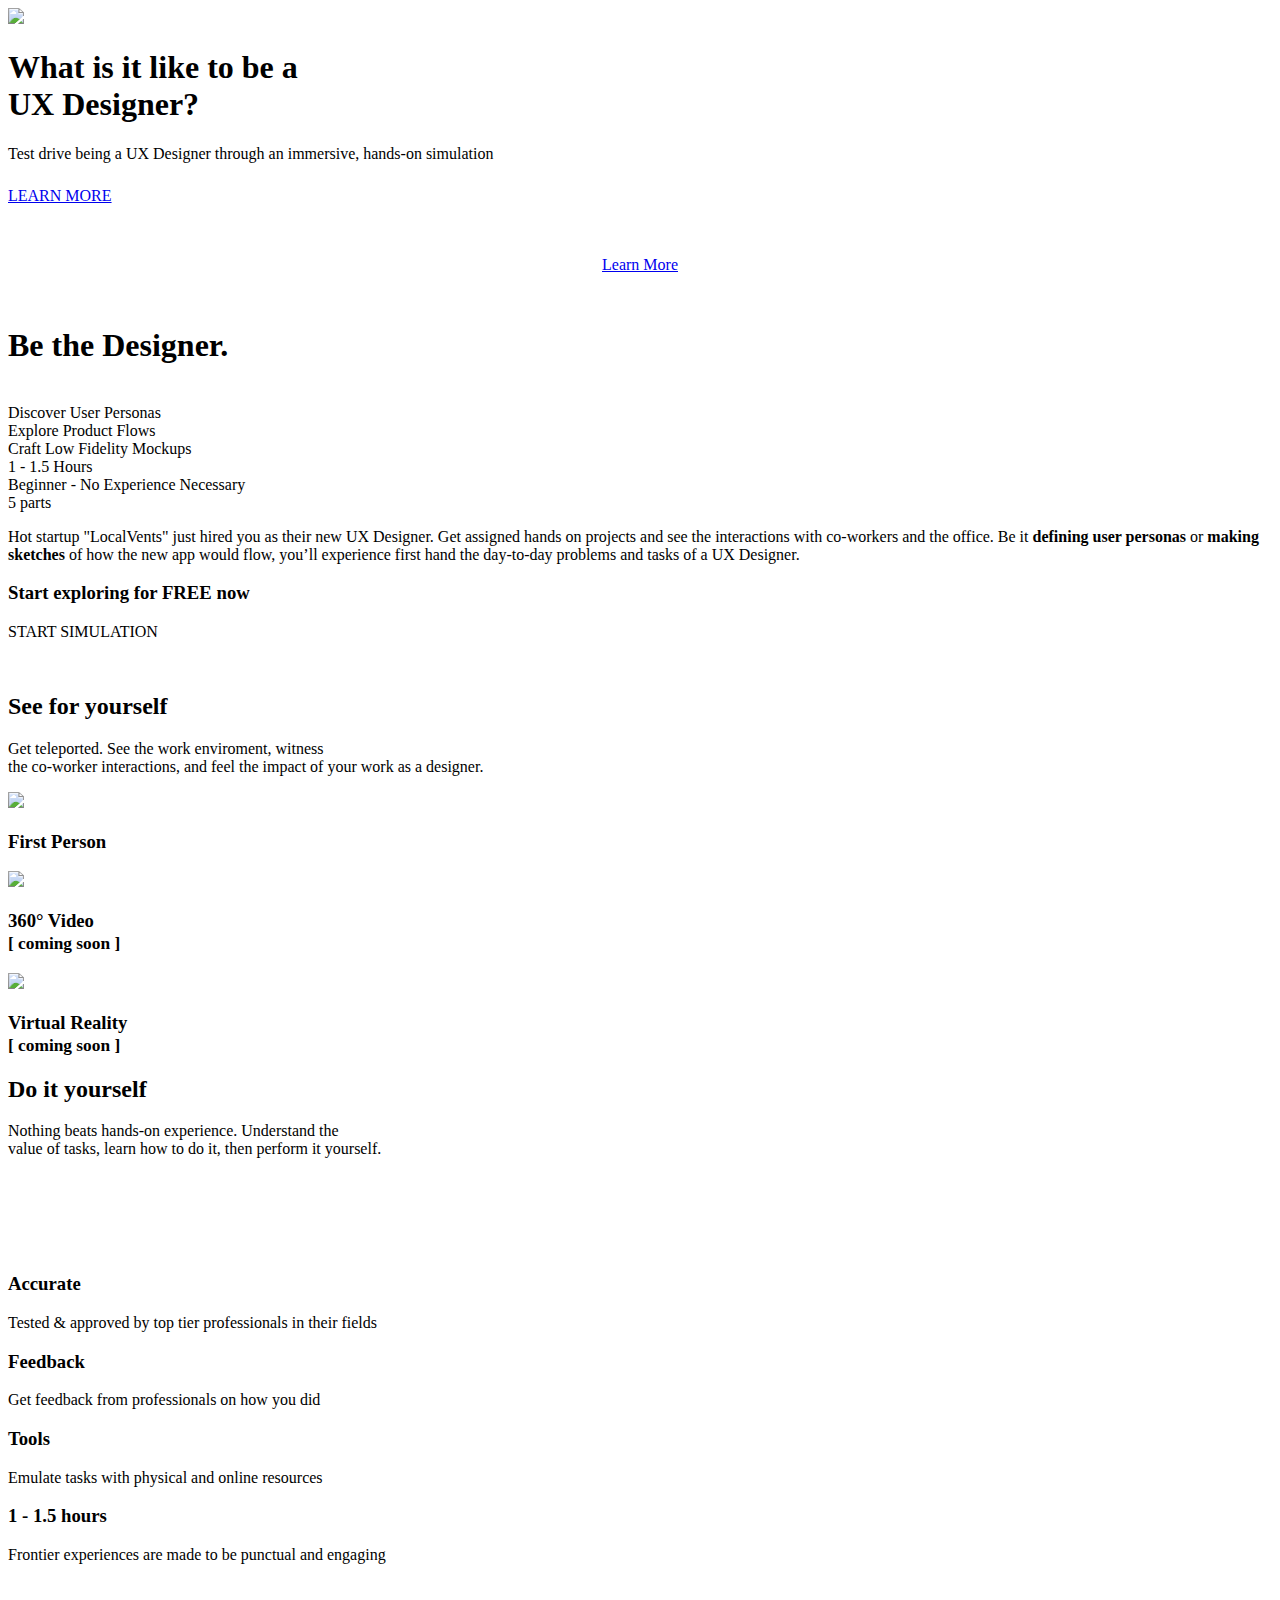
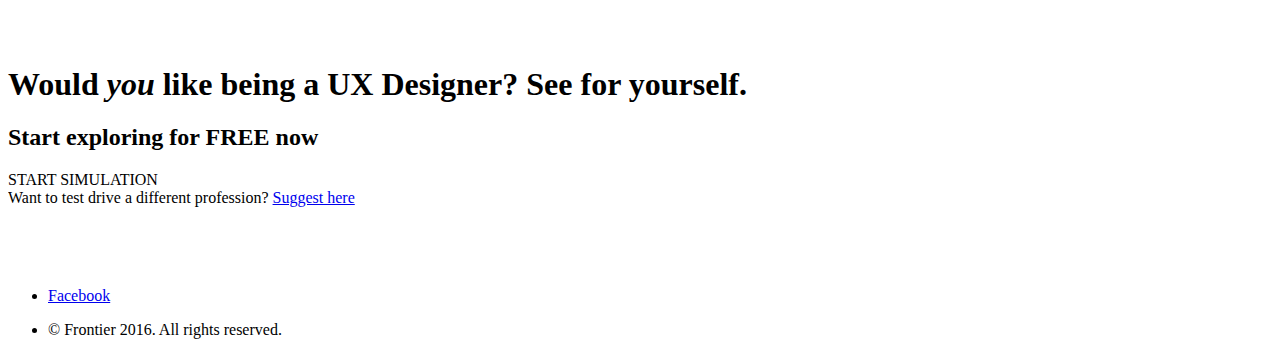
==== ux/index.html @ 694d682b "v0.4.2 updated the videos" ====
<!DOCTYPE HTML>
<!--
	Tessellate by HTML5 UP
	html5up.net | @ajlkn
	Free for personal and commercial use under the CCA 3.0 license (html5up.net/license)
-->
<html>
	<head>
		<title>UX Designer | Frontier</title>
		<meta charset="utf-8" />
		<meta name="viewport" content="width=device-width, initial-scale=1" />
		<meta name="google-site-verification" content="yWWVR2AYRNiNoNEagNiIJVaWo9EwbhytVPz6W8iLCdc" />
		<!--[if lte IE 8]><script src="assets/js/ie/html5shiv.js"></script><![endif]-->
		
		<link rel="stylesheet" href="assets/css/main.css" />
		<link href="assets/css/toastr.min.css" rel="stylesheet"/>

		<!-- Facebook Pixel Code -->
		<script>
		!function(f,b,e,v,n,t,s){if(f.fbq)return;n=f.fbq=function(){n.callMethod?
		n.callMethod.apply(n,arguments):n.queue.push(arguments)};if(!f._fbq)f._fbq=n;
		n.push=n;n.loaded=!0;n.version='2.0';n.queue=[];t=b.createElement(e);t.async=!0;
		t.src=v;s=b.getElementsByTagName(e)[0];s.parentNode.insertBefore(t,s)}(window,
		document,'script','https://connect.facebook.net/en_US/fbevents.js');

		fbq('init', '984966461650236');
		fbq('track', "PageView");
		</script>


		<noscript><img height="1" width="1" style="display:none"
		src="https://www.facebook.com/tr?id=984966461650236&ev=PageView&noscript=1"
		/></noscript>
		<!-- End Facebook Pixel Code -->

		
	</head>
	<body>

		<!-- Header -->
			<section id="header" class="dark">
				
				<div class="row">
					<img src="images/logo_white.png" class="top_logo">
				</div>
				<div class="row">
					<div class="6u 12u(narrow)">
						<header>
							
							<h1>What is it like to be a<br><span class="emph">UX Designer?</span></h1>
							<p style="text-align: left;">Test drive being a UX Designer through an immersive, hands-on simulation</p>
						</header>
						
						<footer style="padding-top: 0.5em;">
							
							<div class="emailCTASection">
								<a href="#first" class="scrolly" style="border: none;"><div class="learnMoreButton" data-source="top">LEARN MORE</div></a><br>
								<!-- <div class="divider"></div>

								<h3>Start exploring for <b>FREE</b> now</h3>

								<div class="submit startSimulationButton" data-source="top">START SIMULATION</div> -->
							</div>
							
						</footer>
					</div>
					<div class="6u 12u(narrow)">

						<script src="//fast.wistia.com/embed/medias/lmqqzqk9h5.jsonp" async></script><script src="//fast.wistia.com/assets/external/E-v1.js" async></script><div class="wistia_embed wistia_async_lmqqzqk9h5 landingVideo">&nbsp;</div>

						<div style="text-align: center; margin-top: 15px;">
							<div style="text-align: center; display:inline-block;">
								<a href="#first" class="scrolly" style="border: none;">Learn More <br><i class="fa fa-angle-down" aria-hidden="true"></i></a>
							</div>
						</div>
					</div>
				</div>
				
			</section>



		<!-- First -->
			<section id="first" class="main" >
				<div class="content dark style1 featured" style="padding-top: 2em; padding-bottom: 2em;">
					<div id="uxSimulationDesc" class="container">
						<h1>Be the Designer.</h1>
						<div class="row">
							<div class="6u 12u(narrow)">
								<script src="http://fast.wistia.com/embed/medias/9njypg2y5x.jsonp" async></script><script src="http://fast.wistia.com/assets/external/E-v1.js" async></script><div class="wistia_embed wistia_async_9njypg2y5x landingVideo">&nbsp;</div>
								<div class="simPart">Discover User Personas</div>
								<div class="simPart">Explore Product Flows</div>
								<div class="simPart">Craft Low Fidelity Mockups</div>
								
							</div>
							<div class="6u 12u(narrow)">
								<div class="info">

									<span class="icon fa-clock-o"></span> <span>1 - 1.5 Hours</span><br>
									<span class="icon fa-dot-circle-o"></span> <span>Beginner - No Experience Necessary</span><br>
									<span class="icon fa-server"></span> <span id="defListener">5 parts</span><br>
									<p>Hot startup "LocalVents" just hired you as their new UX Designer. Get assigned hands on projects and see the interactions with co-workers and the office. Be it <b>defining user personas</b> or <b>making sketches</b> of how the new app would flow, you’ll experience first hand the day-to-day problems and tasks of a UX Designer.</p>
									<h3>Start exploring for <b>FREE</b> now</h3>
									<div id="startSimulationInfo" class="startSimulationButton" data-source="midInfo">START SIMULATION</div>
								</div>
							</div>
						</div>
					</div>
				</div>
<!-- 				<header class="definition">
					<div class="container">
						
						<div class="row">
							<div class="5u 12u(narrow)" style="padding: 0px 33px;">
								<h2>fron &#8226;tier&nbsp;&nbsp;simu &#8226;lation</h2>
								<div style="font-style:italic; text-align: left;">/ noun /</div>
								<ol>
									<li>a series of <span class="emph">videos and tasks</span> that immerse you into the world of a professional, like UX Designer. No experience necessary.</li>
									<li><span class="emph">clarity</span> into whether you'd actually enjoy a profession</li>
									<li id="defListener">the best thing since <span class="emph">sliced bread</span></li>
								</ol>
								<p></p>
							</div>
							<div class="7u 12u(narrow)">
								<img src="images/screenshot_layers.png" style="width: 100%;">
							</div>
						</div>
					</div>
				</header> -->
				<!-- <div class="content dark style2 professionList" style="padding-bottom: 4em;">
					<div class="container">
						<h1>Experience being a...</h1>
						<div class="row">
							<div class="12u 12u(narrow)">
								<div class="row">

									<div class="3u">
										<div class="professional_card">
											<img src="images/product_icon.png">
										<span class="pro_name">Product Manager</span>
										</div>
									</div>

									<div class="3u">
										<div class="professional_card">
											<img src="images/project_icon.png">
										<span class="pro_name">Project Manager</span>
										</div>
									</div>

									<div class="3u">
										<div class="professional_card">
											<img src="images/cm_icon.png">
										<span class="pro_name">Content Marketer</span>
										</div>
									</div>

									<div class="3u">
										<div class="professional_card">
											<img src="images/social_icon.png">
										<span class="pro_name">Social Media Marketer</span>
										</div>
									</div>

									<div class="3u">
										<div class="professional_card">
											<img src="images/sales_icon.png">
										<span class="pro_name">Salesmen</span>
										</div>
									</div>

									<div class="3u">
										<div class="professional_card">
											<img src="images/ux_icon.png">
										<span class="pro_name">UX Designer</span>
										</div>
									</div>

									<div class="3u">
										<div class="professional_card">
											<img src="images/uid_icon.png">
										<span class="pro_name">UI Designer</span>
										</div>
									</div>

									<div class="3u">
										<div class="professional_card">
											<img src="images/se_icon.png">
										<span class="pro_name">Software Engineer</span>
										</div>
									</div>
								</div>
							</div>
						</div>
						
						<div class="proEmailAdd">
							<h2>Get notified when these simulations are released</h2>
							<input type="text" placeholder="Email">
							<div class="submitButton">SUBMIT</div>
						</div>
						<div style="overflow: auto;">
							<div class="more">Want to test drive a profession not listed? <a href="mailto:jith@uw.edu">Suggest here</a></div>
						</div>
					</div>
				</div> -->
				
			</section>

		<!-- Second -->
			<section id="second" class="main">
				<header class="immersion">
					<div class="container">
						<h2>See for yourself</h2>
						<p id="immersionListener" class="featureDesc">Get teleported. See the work enviroment, witness <br>the co-worker interactions, and feel the impact of your work as a designer.</p>
						<div class="row">
							<div class="4u 12u(narrow)">
								<section>
									<span class="feature-icon">
										<img src="images/firstperson.png">
								</span>
									<h3>First Person</h3>
								</section>
							</div>
							<div class="4u 12u(narrow)">
								<section>
									<span class="feature-icon"><img src="images/th_six.png">
								</span>
									<h3>360&#176; Video<br><span style="font-size: 13pt;">[ coming soon ]</span></h3>
								</section>
							</div>
							<div class="4u 12u(narrow)">
								<section>
									<span class="feature-icon">
										<img src="images/vr.png">
								</span>
									<h3>Virtual Reality<br><span style="font-size: 13pt;">[ coming soon ]</span></h3>

								</section>
							</div>
						</div>
					</div>
				</header>
				<!-- <div class="questionBlock">
					<div class="container">
						<h3>What do _______ actually do?</h3>
					</div>
				</div> -->
				<header class="interaction">
					<div class="container">
						<h2>Do it yourself</h2>
						<p id="interactionListener" class="featureDesc">Nothing beats hands-on experience. Understand the <br>value of tasks, learn how to do it, then perform it yourself.</p>
						<!-- <div class="row">
							<div class="4u 12u(narrow)">
								<section>
									<span class="feature-icon"><span class="icon fa-bolt"></span></span>
									<h3>First Person</h3>
									
								</section>
							</div>
							<div class="4u 12u(narrow)">
								<section>
									<span class="feature-icon"><span class="icon fa-bolt"></span></span>
									<h3>360 Video</h3>
									
								</section>
							</div>
							<div class="4u 12u(narrow)">
								<section>
									<span class="feature-icon"><span class="icon fa-cloud"></span></span>
									<h3>Virtual Reality</h3>
									
								</section>
							</div>
						</div> -->
					</div>
				</header>
				<div class="content dark style1 featured" style="padding-top: 5em; padding-bottom: 4em;">
					<div class="container">
						<div class="row addFeatures">
							<div class="3u 12u(narrow)">
								<section>
									<span class="feature-icon"><span class="icon fa-bolt"></span></span>
									<header>
										<h3>Accurate</h3>
									</header>
									<p>Tested & approved by top tier professionals in their fields</p>
								</section>
							</div>
							<div class="3u 12u(narrow)">
								<section>
									<span class="feature-icon"><span class="icon fa-comment-o"></span></span>
									<header>
										<h3>Feedback</h3>
									</header>
									<p id="addFeaturesListener">Get feedback from professionals on how you did</p>
								</section>
							</div>
							<div class="3u 12u(narrow)">
								<section>
									<span class="feature-icon"><span class="icon fa-paperclip"></span></span>
									<header>
										<h3>Tools</h3>
									</header>
									<p>Emulate tasks with physical and online resources</p>
								</section>
							</div>
							<div class="3u 12u(narrow)">
								<section>
									<span class="feature-icon"><span class="icon fa-clock-o"></span></span>
									<header>
										<h3>1 - 1.5 hours</h3>
									</header>
									<p>Frontier experiences are made to be punctual and engaging</p>
								</section>
							</div>
						</div>
					</div>
				</div>
				<div class="content dark style2 professionList" style="padding-bottom: 4em;">
					<div class="container">
						<h1>Would <i><b>you</b></i> like being a UX Designer? See for yourself.</h1>
						
						
						<div class="proEmailAdd">
							<h2 id="bottomUpsellListener">Start exploring for <b>FREE</b> now</h2>
							
							<div class="submitButton startSimulationButton" data-source="bottom">START SIMULATION</div>
						</div>
						<div style="overflow: auto;">
							<div class="more">Want to test drive a different profession? <a href="mailto:jith@uw.edu">Suggest here</a></div>
						</div>
					</div>
				</div>
			</section>

		<!-- Third -->
<!-- 			<section id="third" class="main">
				<header>
					<div class="container">
						<h2>Ornare varius lorem ipsum ante lectus</h2>
						<p>Gravida dis placerat lectus ante vel nunc euismod eget ornare varius gravida euismod lorem ipsum dolor sit amet consequat<br />
						feugiat. Gravida dis placerat lectus ante vel nunc euismod eget ornare varius gravida euismod lorem ipsum dolor sit amet.</p>
					</div>
				</header>
				<div class="content dark style3">
					<div class="container">
						<span class="image featured"><img src="images/pic07.jpg" alt="" /></span>
						<div class="row">
							<div class="4u 12u(narrow)">
								<h3>Diam vivamus turpis lorem sodales lectus ornare</h3>
								<p>Gravida dis placerat lectus ante vel nunc euismod est turpis sodales. Diam
								tempor dui lacinia eget ornare varius gravida. Gravida dis placerat lectus ante
								vel nunc euismod est turpis sodales. Diam tempor dui lacinia accumsan vivamus
								augue cubilia vivamus nisi eu eget ornare varius gravida euismod.  Gravida dis
								lorem ipsum dolor placerat magna tempus feugiat.</p>
								<p>Lectus ante vel nunc euismod est turpis sodales. Diam tempor dui lacinia
								accumsan vivamus augue cubilia vivamus nisi eu eget ornare varius gravida dolore
								euismod lorem ipsum dolor sit amet consequat. vivamus nisi eu eget ornare varius
								gravida dolore euismod lorem ipsum dolor sit amet consequat. vivamus nisi eu
								eget ornare et magna.</p>
							</div>
							<div class="4u 12u(narrow)">
								<p>Gravida dis placerat lectus ante vel nunc euismod est turpis sodales. Diam
								tempor dui lacinia eget ornare varius gravida. Gravida dis placerat lectus ante
								vel nunc euismod est turpis sodales. Diam tempor dui lacinia accumsan vivamus
								augue cubilia vivamus nisi eu eget ornare varius gravida euismod.  Gravida dis
								lorem ipsum dolor placerat magna tempus feugiat.</p>
								<p>Lectus ante vel nunc euismod est turpis sodales. Diam tempor dui lacinia
								accumsan vivamus augue cubilia vivamus nisi eu eget ornare varius gravida dolore
								euismod lorem ipsum dolor sit amet consequat eget ornare varius gravida euismod.
								Gravida dis lorem ipsum dolor placerat magna tempus feugiat magna tempus lorem.</p>
								<p>Lectus ante vel nunc euismod est turpis sodales. Diam tempor dui lacinia
								accumsan vivamus augue cubilia.</p>
							</div>
							<div class="4u 12u(narrow)">
								<p>Placerat lectus ante vel nunc euismod est turpis sodales. Diam tempor dui
								lacinia eget ornare varius gravida. Gravida dis placerat lectus ante vel nunc
								euismod est turpis sodales. Diam tempor dui lacinia accumsan vivamus augue
								cubilia vivamus nisi eu eget ornare varius gravida euismod.  Gravida dis
								lorem ipsum dolor placerat magna tempus feugiat. Lectus ante vel nunc euismod
								est turpis sodales. Diam tempor dui lacinia dolore.</p>
								<p>Accumsan vivamus augue cubilia vivamus nisi eu eget ornare varius gravida
								dolore euismod lorem ipsum dolor sit amet conseismod lorem ipsum dolor sit amet
								consequat lorem ipsum consequat feugiat sed tempus euismod feugiat veroeros.</p>
								<footer>
									<a href="#fourth" class="button scrolly">Ipsum ornare lorem dolor</a>
								</footer>
							</div>
						</div>
					</div>
				</div>
			</section> -->

		<!-- Basic Elements -->
		<!--
			<section class="main">
				<header>
					<div class="container">
						<h2>A Whole Lotta Elements</h2>
						<p>General purpose elements for every general purpose. Or something like that.</p>
					</div>
				</header>
				<div class="content style1 dark">
					<div class="container">
						<section>
							<header>
								<h3>Paragraph</h3>
								<p>This is a byline</p>
							</header>
							<p>Phasellus nisl nisl, varius id <sup>porttitor sed pellentesque</sup> ac orci. Pellentesque
							habitant <strong>strong</strong> tristique <b>bold</b> et netus <i>italic</i> malesuada <em>emphasized</em> ac turpis egestas. Morbi
							leo suscipit ut. Praesent <sub>id turpis vitae</sub> turpis pretium ultricies. Vestibulum sit
							amet risus elit.</p>
						</section>
						<section>
							<header>
								<h3>Blockquote</h3>
							</header>
							<blockquote>Fringilla nisl. Donec accumsan interdum nisi, quis tincidunt felis sagittis eget.
							tempus euismod. Vestibulum ante ipsum primis in faucibus. Cras sit amet urna eros, id egestas
							tempus ante ipsum primis in faucibus orci luctus et ultrices.</blockquote>
						</section>
						<section>
							<header>
								<h3>Divider</h3>
							</header>
							<p>Donec consectetur <a href="#">vestibulum dolor et pulvinar</a>. Etiam vel felis enim, at viverra
							ligula. Ut porttitor sagittis lorem, quis eleifend nisi ornare vel. Praesent nec orci
							facilisis leo magna. Cras sit amet urna eros, id egestas urna. Quisque aliquam
							tempus euismod. Vestibulum ante ipsum primis in faucibus orci luctus et ultrices
							posuere cubilia.</p>
							<hr />
							<p>Donec consectetur vestibulum dolor et pulvinar. Etiam vel felis enim, at viverra
							ligula. Ut porttitor sagittis lorem, quis eleifend nisi ornare vel. Praesent nec orci
							facilisis leo magna. Cras sit amet urna eros, id egestas urna. Quisque aliquam
							tempus euismod. Vestibulum ante ipsum primis in faucibus orci luctus et ultrices
							posuere cubilia.</p>
						</section>
						<section>
							<header>
								<h3>Unordered List</h3>
							</header>
							<ul class="default">
								<li>Donec consectetur vestibulum dolor et vel felis enim at viverra ligula. Ut porttitor sagittis lorem.</li>
								<li>Donec consectetur vestibulum dolor et vel felis enim at viverra ligula. Ut porttitor sagittis lorem.</li>
								<li>Donec consectetur vestibulum dolor et vel felis enim at viverra ligula. Ut porttitor sagittis lorem.</li>
								<li>Donec consectetur vestibulum dolor et vel felis enim at viverra ligula. Ut porttitor sagittis lorem.</li>
							</ul>
						</section>
						<section>
							<header>
								<h3>Ordered List</h3>
							</header>
							<ol class="default">
								<li>Donec consectetur vestibulum dolor et vel felis enim at viverra ligula. Ut porttitor sagittis lorem.</li>
								<li>Donec consectetur vestibulum dolor et vel felis enim at viverra ligula. Ut porttitor sagittis lorem.</li>
								<li>Donec consectetur vestibulum dolor et vel felis enim at viverra ligula. Ut porttitor sagittis lorem.</li>
								<li>Donec consectetur vestibulum dolor et vel felis enim at viverra ligula. Ut porttitor sagittis lorem.</li>
							</ol>
						</section>
						<section>
							<header>
								<h3>Table</h3>
							</header>
							<div class="table-wrapper">
								<table class="default">
									<thead>
										<tr>
											<th>ID</th>
											<th>Name</th>
											<th>Description</th>
											<th>Price</th>
										</tr>
									</thead>
									<tbody>
										<tr>
											<td>00001</td>
											<td>Lorem ipsum dolor</td>
											<td>Ut porttitor sagittis lorem quis nisi ornare.</td>
											<td>29.99</td>
										</tr>
										<tr>
											<td>00002</td>
											<td>Sit amet nullam</td>
											<td>Ut porttitor sagittis lorem quis nisi ornare.</td>
											<td>19.99</td>
										</tr>
										<tr>
											<td>00003</td>
											<td>Feugiat felis viverra</td>
											<td>Ut porttitor sagittis lorem quis nisi ornare.</td>
											<td>29.99</td>
										</tr>
										<tr>
											<td>00004</td>
											<td>Sagittis enim felis</td>
											<td>Ut porttitor sagittis lorem quis nisi ornare.</td>
											<td>19.99</td>
										</tr>
										<tr>
											<td>00005</td>
											<td>Nullam sed vestibulum</td>
											<td>Ut porttitor sagittis lorem quis nisi ornare.</td>
											<td>19.99</td>
										</tr>
									</tbody>
									<tfoot>
										<tr>
											<td colspan="3"></td>
											<td>100.00</td>
										</tr>
									</tfoot>
								</table>
							</div>
						</section>
						<section>
							<header>
								<h3>Form</h3>
							</header>
							<form method="post" action="#">
								<div class="row 50%">
									<div class="6u 12u(narrow)">
										<input type="text" name="name" id="name" value="" placeholder="John Doe" />
									</div>
									<div class="6u 12u(narrow)">
										<input type="text" name="email" id="email" value="" placeholder="johndoe@domain.tld" />
									</div>
								</div>
								<div class="row 50%">
									<div class="12u">
										<div class="select" tabindex="-1">
											<select name="department" id="department">
												<option value="">Choose a department</option>
												<option value="1">Manufacturing</option>
												<option value="2">Administration</option>
												<option value="3">Support</option>
											</select>
										</div>
									</div>
								</div>
								<div class="row 50%">
									<div class="12u">
										<input type="text" name="subject" id="subject" value="" placeholder="Enter your subject" />
									</div>
								</div>
								<div class="row 50%">
									<div class="12u">
										<textarea name="message" id="message" placeholder="Enter your message"></textarea>
									</div>
								</div>
								<div class="row">
									<div class="12u">
										<ul class="actions">
											<li><input type="submit" class="button" value="Send Message" /></li>
											<li><input type="reset" class="button alt" value="Clear Form" /></li>
										</ul>
									</div>
								</div>
							</form>
						</section>
					</div>
				</div>
			</section>
		-->

		<!-- Fourth -->
<!-- 			<section id="fourth" class="main">
				<header>
					<div class="container">
						<h2>Sed feugiat ipsum consequat</h2>
						<p>Gravida dis placerat lectus ante vel nunc euismod eget ornare varius gravida euismod lorem ipsum dolor sit amet consequat<br />
						feugiat. Gravida dis placerat lectus ante vel nunc euismod eget ornare varius gravida euismod lorem ipsum dolor sit amet.</p>
					</div>
				</header>
				<div class="content style4 featured">
					<div class="container 75%">
						<form method="post" action="#">
							<div class="row 50%">
								<div class="6u 12u(mobile)"><input type="text" placeholder="Name" /></div>
								<div class="6u 12u(mobile)"><input type="text" placeholder="Email" /></div>
							</div>
							<div class="row 50%">
								<div class="12u"><textarea name="message" placeholder="Message"></textarea></div>
							</div>
							<div class="row">
								<div class="12u">
									<ul class="actions">
										<li><input type="submit" class="button" value="Send Message" /></li>
										<li><input type="reset" class="button alt" value="Clear Form" /></li>
									</ul>
								</div>
							</div>
						</form>
					</div>
				</div>
			</section> -->

		<!-- Footer -->
			<section id="footer">
				<ul class="icons">
					<!-- <li><a href="#" class="icon fa-twitter"><span class="label">Twitter</span></a></li> -->
					<li><a href="https://www.facebook.com/frontierexperience/" class="icon fa-facebook"><span class="label">Facebook</span></a></li>
					<!-- <li><a href="#" class="icon fa-instagram"><span class="label">Instagram</span></a></li> -->
				</ul>
				<div class="copyright">
					<ul class="menu">
						<li>&copy; Frontier 2016. All rights reserved.</li>
					</ul>
				</div>
			</section>

		<!-- Scripts -->
			<script src="assets/js/jquery.min.js"></script>
			<script src="assets/js/jquery.scrolly.min.js"></script>
			<script src="assets/js/skel.min.js"></script>
			<script src="assets/js/util.js"></script>
			<!--[if lte IE 8]><script src="assets/js/ie/respond.min.js"></script><![endif]-->
			<script src="http://www.parsecdn.com/js/parse-1.6.14.min.js"></script>
			<script src="assets/js/toastr.min.js"></script>
			
			<!-- start Mixpanel -->
			<script type="text/javascript">(function(e,a){if(!a.__SV){var b=window;try{var c,l,i,j=b.location,g=j.hash;c=function(a,b){return(l=a.match(RegExp(b+"=([^&]*)")))?l[1]:null};g&&c(g,"state")&&(i=JSON.parse(decodeURIComponent(c(g,"state"))),"mpeditor"===i.action&&(b.sessionStorage.setItem("_mpcehash",g),history.replaceState(i.desiredHash||"",e.title,j.pathname+j.search)))}catch(m){}var k,h;window.mixpanel=a;a._i=[];a.init=function(b,c,f){function e(b,a){var c=a.split(".");2==c.length&&(b=b[c[0]],a=c[1]);b[a]=function(){b.push([a].concat(Array.prototype.slice.call(arguments,
0)))}}var d=a;"undefined"!==typeof f?d=a[f]=[]:f="mixpanel";d.people=d.people||[];d.toString=function(b){var a="mixpanel";"mixpanel"!==f&&(a+="."+f);b||(a+=" (stub)");return a};d.people.toString=function(){return d.toString(1)+".people (stub)"};k="disable time_event track track_pageview track_links track_forms register register_once alias unregister identify name_tag set_config reset people.set people.set_once people.increment people.append people.union people.track_charge people.clear_charges people.delete_user".split(" ");
for(h=0;h<k.length;h++)e(d,k[h]);a._i.push([b,c,f])};a.__SV=1.2;b=e.createElement("script");b.type="text/javascript";b.async=!0;b.src="undefined"!==typeof MIXPANEL_CUSTOM_LIB_URL?MIXPANEL_CUSTOM_LIB_URL:"file:"===e.location.protocol&&"//cdn.mxpnl.com/libs/mixpanel-2-latest.min.js".match(/^\/\//)?"https://cdn.mxpnl.com/libs/mixpanel-2-latest.min.js":"//cdn.mxpnl.com/libs/mixpanel-2-latest.min.js";c=e.getElementsByTagName("script")[0];c.parentNode.insertBefore(b,c)}})(document,window.mixpanel||[]);
mixpanel.init("d6c8259e15ece52bce468de90119b0ad");</script>

			<!-- end Mixpanel -->

			<!-- Google Analytics -->
			<script>
			  (function(i,s,o,g,r,a,m){i['GoogleAnalyticsObject']=r;i[r]=i[r]||function(){
			  (i[r].q=i[r].q||[]).push(arguments)},i[r].l=1*new Date();a=s.createElement(o),
			  m=s.getElementsByTagName(o)[0];a.async=1;a.src=g;m.parentNode.insertBefore(a,m)
			  })(window,document,'script','https://www.google-analytics.com/analytics.js','ga');

			  ga('create', 'UA-82427877-2', 'auto');
			  ga('send', 'pageview');

			</script>

			<script src="assets/js/main.js"></script>
	</body>
</html>
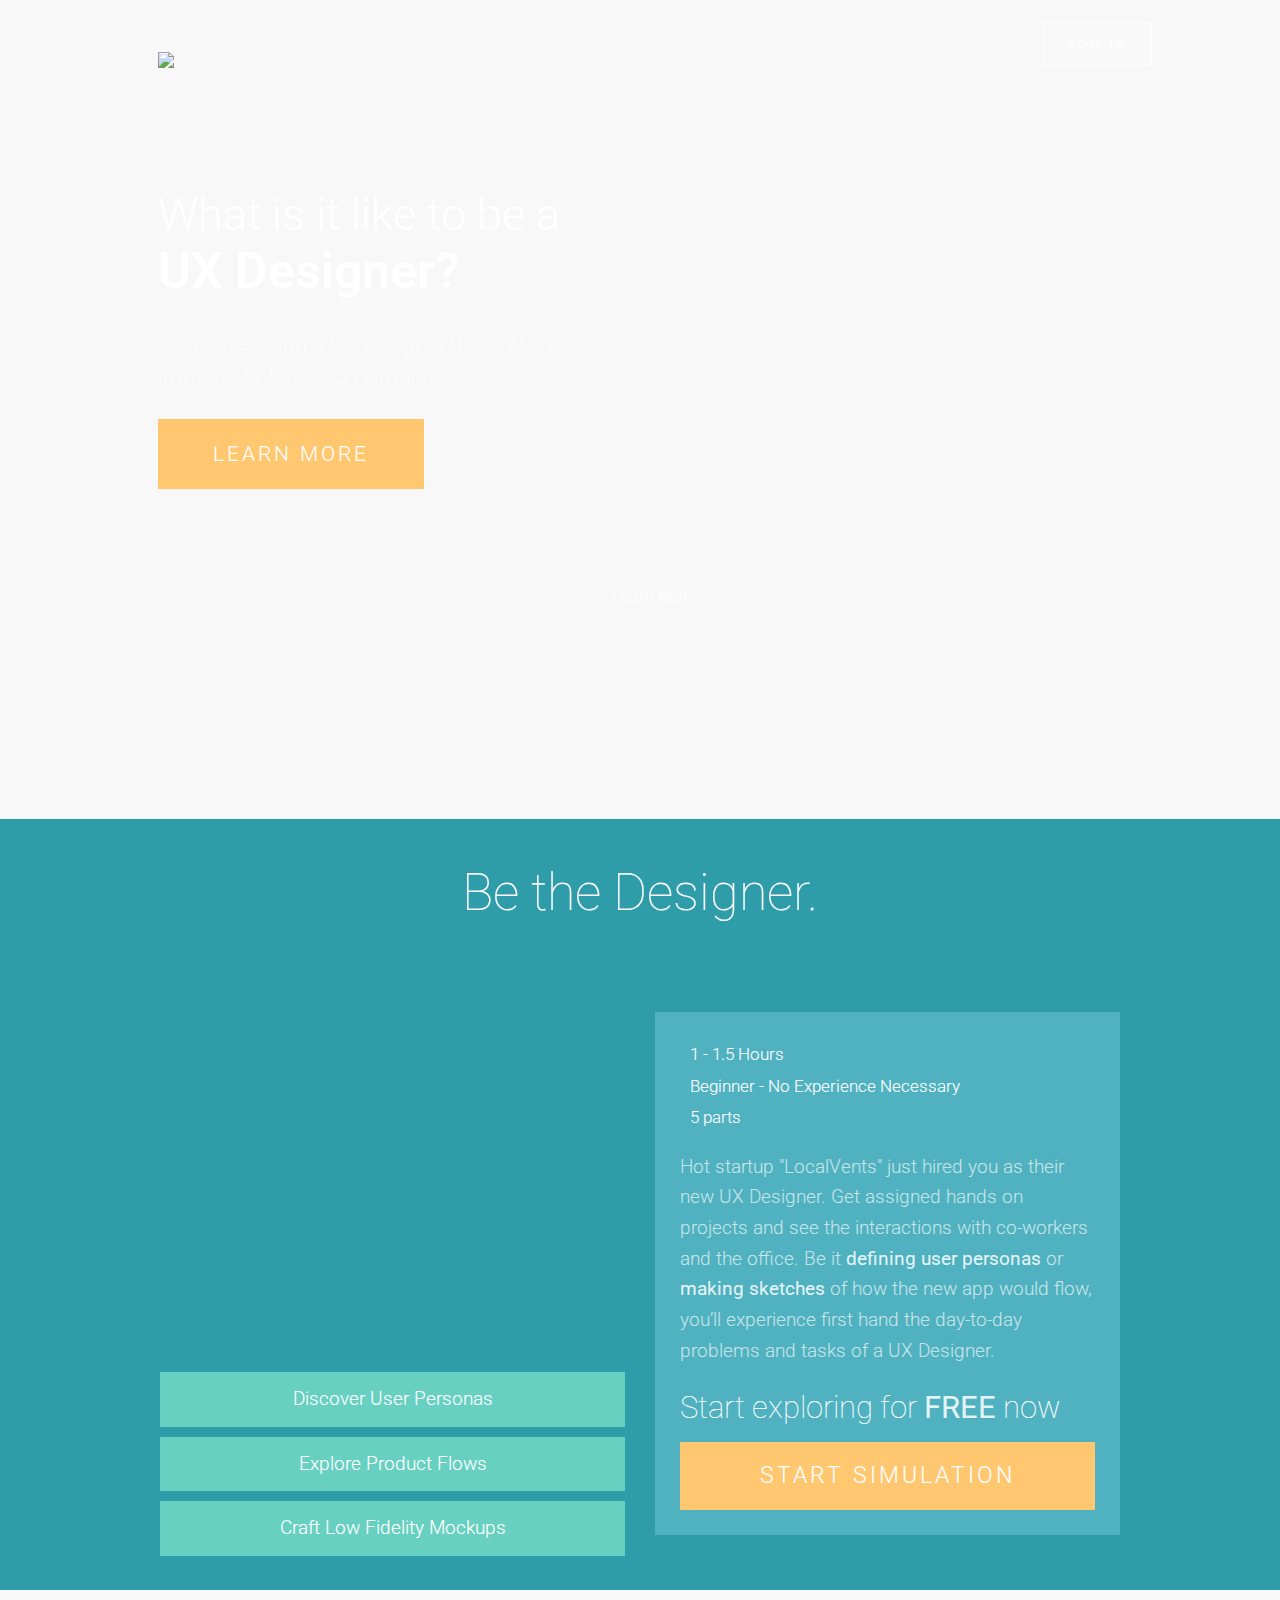
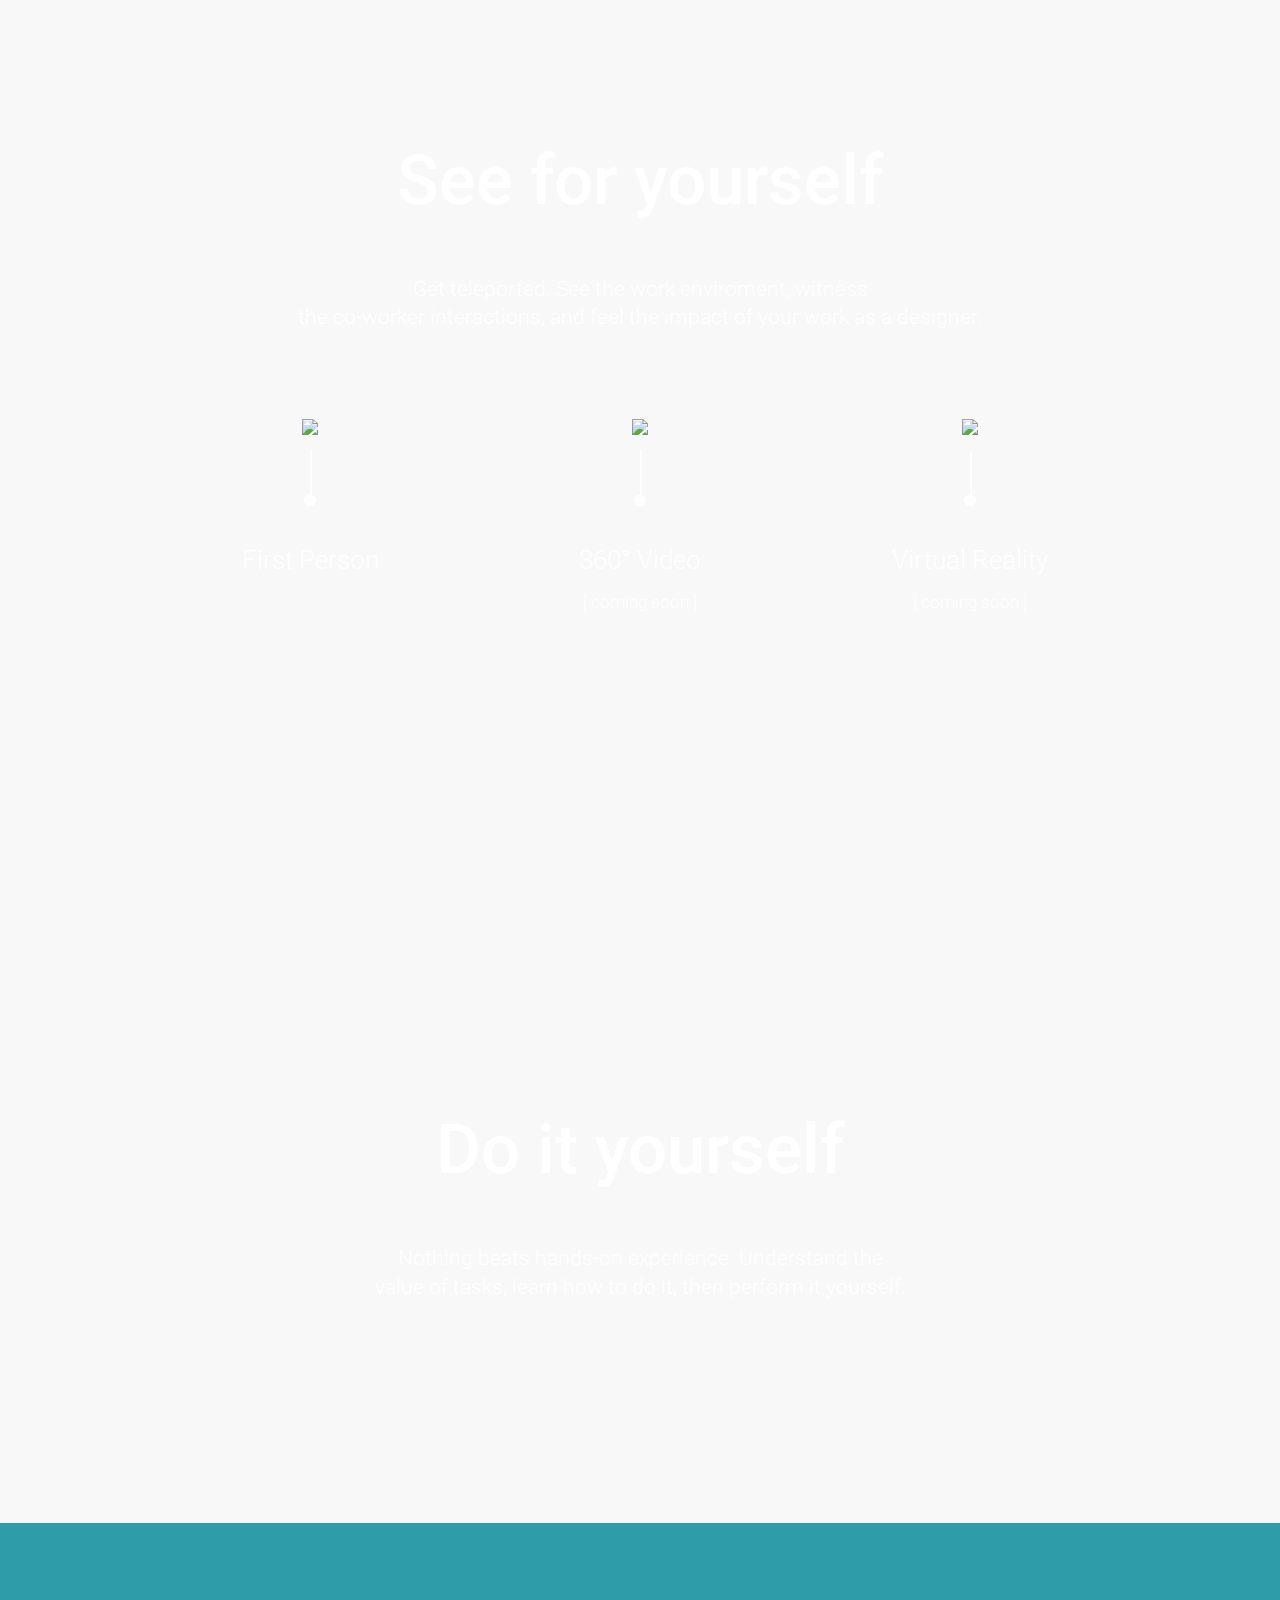
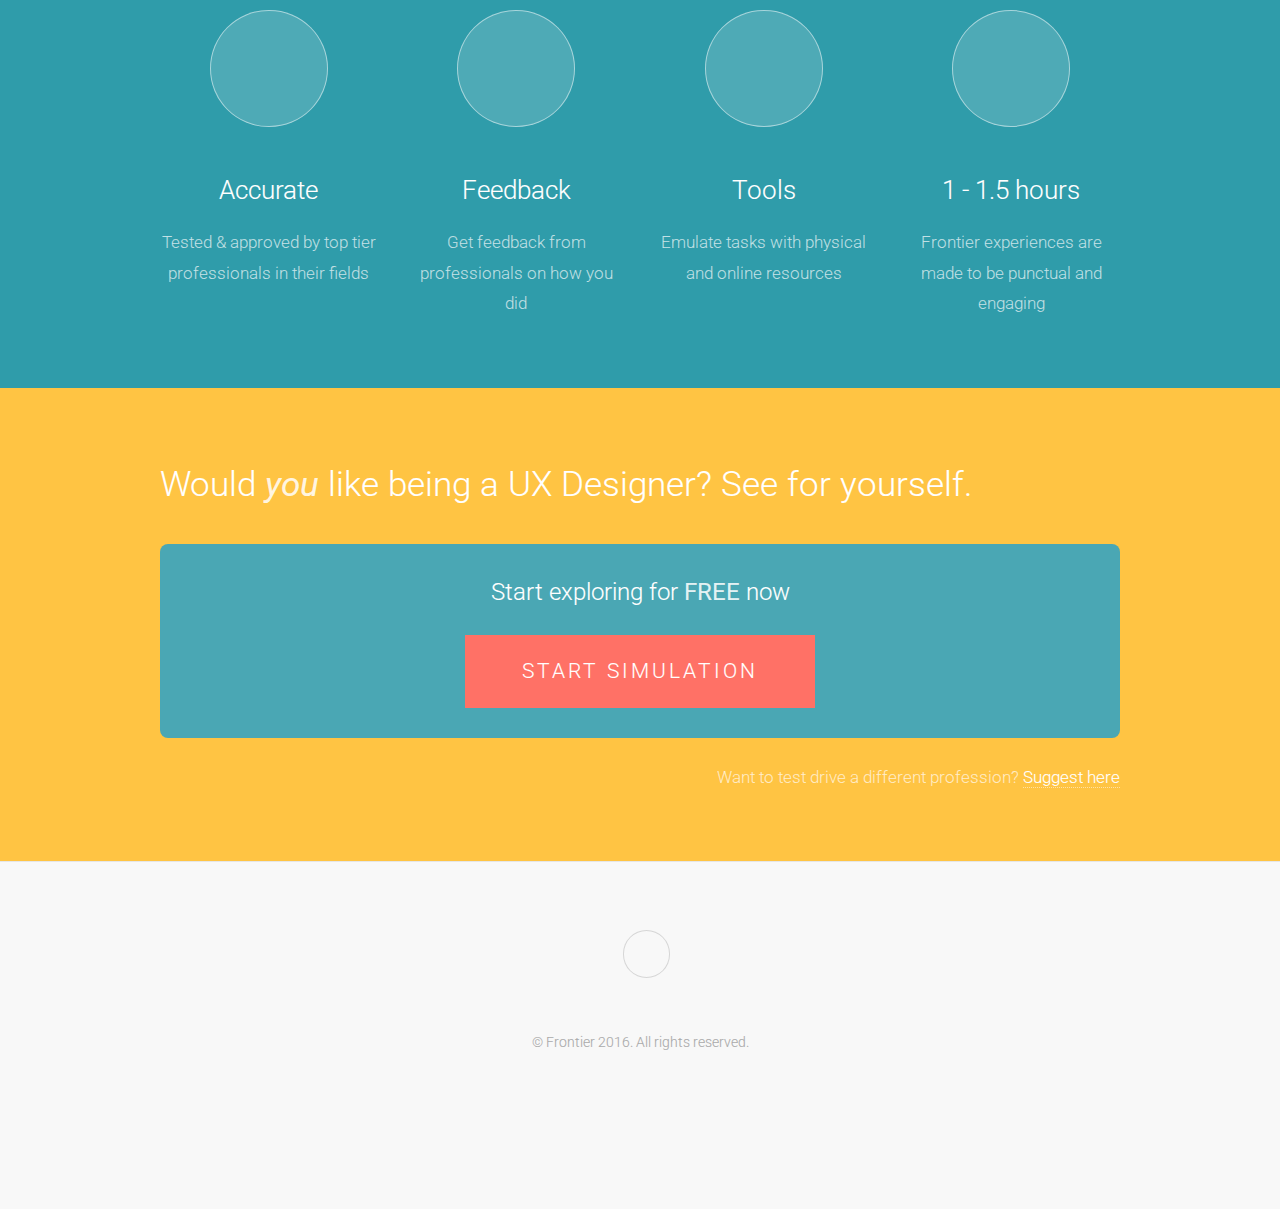
==== commit 99175b55: "Fixing session errors" ====
--- a/ux/index.html
+++ b/ux/index.html
@@ -38,10 +38,11 @@
 	<body>
 
 		<!-- Header -->
+		
 			<section id="header" class="dark">
-				
 				<div class="row">
 					<img src="images/logo_white.png" class="top_logo">
+					<button class="loginButton">LOG IN</button>
 				</div>
 				<div class="row">
 					<div class="6u 12u(narrow)">
@@ -52,7 +53,6 @@
 						</header>
 						
 						<footer style="padding-top: 0.5em;">
-							
 							<div class="emailCTASection">
 								<a href="#first" class="scrolly" style="border: none;"><div class="learnMoreButton" data-source="top">LEARN MORE</div></a><br>
 								<!-- <div class="divider"></div>
@@ -68,6 +68,11 @@
 
 						<script src="//fast.wistia.com/embed/medias/lmqqzqk9h5.jsonp" async></script><script src="//fast.wistia.com/assets/external/E-v1.js" async></script><div class="wistia_embed wistia_async_lmqqzqk9h5 landingVideo">&nbsp;</div>
 
+						
+					</div>
+				</div>
+				<div class="row">
+					<div class="12u 12u(narrow)">
 						<div style="text-align: center; margin-top: 15px;">
 							<div style="text-align: center; display:inline-block;">
 								<a href="#first" class="scrolly" style="border: none;">Learn More <br><i class="fa fa-angle-down" aria-hidden="true"></i></a>
--- a/ux/assets/css/main.css
+++ b/ux/assets/css/main.css
@@ -0,0 +1,2684 @@
+@import url("font-awesome.min.css");
+@import url("http://fonts.googleapis.com/css?family=Roboto:100,100italic,300,300italic,400,400italic");
+
+/*
+	Tessellate by HTML5 UP
+	html5up.net | @ajlkn
+	Free for personal and commercial use under the CCA 3.0 license (html5up.net/license)
+*/
+
+/* Reset */
+
+	html, body, div, span, applet, object, iframe, h1, h2, h3, h4, h5, h6, p, blockquote, pre, a, abbr, acronym, address, big, cite, code, del, dfn, em, img, ins, kbd, q, s, samp, small, strike, strong, sub, sup, tt, var, b, u, i, center, dl, dt, dd, ol, ul, li, fieldset, form, label, legend, table, caption, tbody, tfoot, thead, tr, th, td, article, aside, canvas, details, embed, figure, figcaption, footer, header, hgroup, menu, nav, output, ruby, section, summary, time, mark, audio, video {
+		margin: 0;
+		padding: 0;
+		border: 0;
+		font-size: 100%;
+		font: inherit;
+		vertical-align: baseline;
+	}
+
+	article, aside, details, figcaption, figure, footer, header, hgroup, menu, nav, section {
+		display: block;
+	}
+
+	body {
+		line-height: 1;
+	}
+
+	/*ol, ul {
+		list-style: none;
+	}*/
+
+	blockquote, q {
+		quotes: none;
+	}
+
+	blockquote:before, blockquote:after, q:before, q:after {
+		content: '';
+		content: none;
+	}
+
+	table {
+		border-collapse: collapse;
+		border-spacing: 0;
+	}
+
+	body {
+		-webkit-text-size-adjust: none;
+	}
+
+/* Box Model */
+
+	*, *:before, *:after {
+		-moz-box-sizing: border-box;
+		-webkit-box-sizing: border-box;
+		box-sizing: border-box;
+	}
+
+/* Containers */
+
+	.container {
+		margin-left: auto;
+		margin-right: auto;
+	}
+
+	.container.\31 25\25 {
+		width: 100%;
+		max-width: 1700px;
+		min-width: 1360px;
+	}
+
+	.container.\37 5\25 {
+		width: 1020px;
+	}
+
+	.container.\35 0\25 {
+		width: 680px;
+	}
+
+	.container.\32 5\25 {
+		width: 340px;
+	}
+
+	.container {
+		width: 1360px;
+	}
+
+	@media screen and (max-width: 1680px) {
+
+		.container.\31 25\25 {
+			width: 100%;
+			max-width: 1500px;
+			min-width: 1200px;
+		}
+
+		.container.\37 5\25 {
+			width: 900px;
+		}
+
+		.container.\35 0\25 {
+			width: 600px;
+		}
+
+		.container.\32 5\25 {
+			width: 300px;
+		}
+
+		.container {
+			width: 1200px;
+		}
+
+	}
+
+	@media screen and (max-width: 1280px) {
+
+		.container.\31 25\25 {
+			width: 100%;
+			max-width: 1200px;
+			min-width: 960px;
+		}
+
+		.container.\37 5\25 {
+			width: 720px;
+		}
+
+		.container.\35 0\25 {
+			width: 480px;
+		}
+
+		.container.\32 5\25 {
+			width: 240px;
+		}
+
+		.container {
+			width: 960px;
+		}
+
+	}
+
+	@media screen and (max-width: 1000px) {
+
+		.container.\31 25\25 {
+			width: 100%;
+			max-width: 125%;
+			min-width: 100%;
+		}
+
+		.container.\37 5\25 {
+			width: 75%;
+		}
+
+		.container.\35 0\25 {
+			width: 50%;
+		}
+
+		.container.\32 5\25 {
+			width: 25%;
+		}
+
+		.container {
+			width: 100% !important;
+		}
+
+	}
+
+	@media screen and (max-width: 736px) {
+
+		.container.\31 25\25 {
+			width: 100%;
+			max-width: 125%;
+			min-width: 100%;
+		}
+
+		.container.\37 5\25 {
+			width: 75%;
+		}
+
+		.container.\35 0\25 {
+			width: 50%;
+		}
+
+		.container.\32 5\25 {
+			width: 25%;
+		}
+
+		.container {
+			width: 100% !important;
+		}
+
+	}
+
+/* Grid */
+
+	.row {
+		border-bottom: solid 1px transparent;
+		-moz-box-sizing: border-box;
+		-webkit-box-sizing: border-box;
+		box-sizing: border-box;
+	}
+
+	.row > * {
+		float: left;
+		-moz-box-sizing: border-box;
+		-webkit-box-sizing: border-box;
+		box-sizing: border-box;
+	}
+
+	.row:after, .row:before {
+		content: '';
+		display: block;
+		clear: both;
+		height: 0;
+	}
+
+	.row.uniform > * > :first-child {
+		margin-top: 0;
+	}
+
+	.row.uniform > * > :last-child {
+		margin-bottom: 0;
+	}
+
+	.row.\30 \25 > * {
+		padding: 0px 0 0 0px;
+	}
+
+	.row.\30 \25 {
+		margin: 0px 0 -1px 0px;
+	}
+
+	.row.uniform.\30 \25 > * {
+		padding: 0px 0 0 0px;
+	}
+
+	.row.uniform.\30 \25 {
+		margin: 0px 0 -1px 0px;
+	}
+
+	.row > * {
+		padding: 50px 0 0 50px;
+	}
+
+	.row {
+		margin: -50px 0 -1px -50px;
+	}
+
+	.row.uniform > * {
+		padding: 50px 0 0 50px;
+	}
+
+	.row.uniform {
+		margin: -50px 0 -1px -50px;
+	}
+
+	.row.\32 00\25 > * {
+		padding: 100px 0 0 100px;
+	}
+
+	.row.\32 00\25 {
+		margin: -100px 0 -1px -100px;
+	}
+
+	.row.uniform.\32 00\25 > * {
+		padding: 100px 0 0 100px;
+	}
+
+	.row.uniform.\32 00\25 {
+		margin: -100px 0 -1px -100px;
+	}
+
+	.row.\31 50\25 > * {
+		padding: 75px 0 0 75px;
+	}
+
+	.row.\31 50\25 {
+		margin: -75px 0 -1px -75px;
+	}
+
+	.row.uniform.\31 50\25 > * {
+		padding: 75px 0 0 75px;
+	}
+
+	.row.uniform.\31 50\25 {
+		margin: -75px 0 -1px -75px;
+	}
+
+	.row.\35 0\25 > * {
+		padding: 25px 0 0 25px;
+	}
+
+	.row.\35 0\25 {
+		margin: -25px 0 -1px -25px;
+	}
+
+	.row.uniform.\35 0\25 > * {
+		padding: 25px 0 0 25px;
+	}
+
+	.row.uniform.\35 0\25 {
+		margin: -25px 0 -1px -25px;
+	}
+
+	.row.\32 5\25 > * {
+		padding: 12.5px 0 0 12.5px;
+	}
+
+	.row.\32 5\25 {
+		margin: -12.5px 0 -1px -12.5px;
+	}
+
+	.row.uniform.\32 5\25 > * {
+		padding: 12.5px 0 0 12.5px;
+	}
+
+	.row.uniform.\32 5\25 {
+		margin: -12.5px 0 -1px -12.5px;
+	}
+
+	.\31 2u, .\31 2u\24 {
+		width: 100%;
+		clear: none;
+		margin-left: 0;
+	}
+
+	.\31 1u, .\31 1u\24 {
+		width: 91.6666666667%;
+		clear: none;
+		margin-left: 0;
+	}
+
+	.\31 0u, .\31 0u\24 {
+		width: 83.3333333333%;
+		clear: none;
+		margin-left: 0;
+	}
+
+	.\39 u, .\39 u\24 {
+		width: 75%;
+		clear: none;
+		margin-left: 0;
+	}
+
+	.\38 u, .\38 u\24 {
+		width: 66.6666666667%;
+		clear: none;
+		margin-left: 0;
+	}
+
+	.\37 u, .\37 u\24 {
+		width: 58.3333333333%;
+		clear: none;
+		margin-left: 0;
+	}
+
+	.\36 u, .\36 u\24 {
+		width: 50%;
+		clear: none;
+		margin-left: 0;
+	}
+
+	.\35 u, .\35 u\24 {
+		width: 41.6666666667%;
+		clear: none;
+		margin-left: 0;
+	}
+
+	.\34 u, .\34 u\24 {
+		width: 33.3333333333%;
+		clear: none;
+		margin-left: 0;
+	}
+
+	.\33 u, .\33 u\24 {
+		width: 25%;
+		clear: none;
+		margin-left: 0;
+	}
+
+	.\32 u, .\32 u\24 {
+		width: 16.6666666667%;
+		clear: none;
+		margin-left: 0;
+	}
+
+	.\31 u, .\31 u\24 {
+		width: 8.3333333333%;
+		clear: none;
+		margin-left: 0;
+	}
+
+	.\31 2u\24 + *,
+	.\31 1u\24 + *,
+	.\31 0u\24 + *,
+	.\39 u\24 + *,
+	.\38 u\24 + *,
+	.\37 u\24 + *,
+	.\36 u\24 + *,
+	.\35 u\24 + *,
+	.\34 u\24 + *,
+	.\33 u\24 + *,
+	.\32 u\24 + *,
+	.\31 u\24 + * {
+		clear: left;
+	}
+
+	.\-11u {
+		margin-left: 91.66667%;
+	}
+
+	.\-10u {
+		margin-left: 83.33333%;
+	}
+
+	.\-9u {
+		margin-left: 75%;
+	}
+
+	.\-8u {
+		margin-left: 66.66667%;
+	}
+
+	.\-7u {
+		margin-left: 58.33333%;
+	}
+
+	.\-6u {
+		margin-left: 50%;
+	}
+
+	.\-5u {
+		margin-left: 41.66667%;
+	}
+
+	.\-4u {
+		margin-left: 33.33333%;
+	}
+
+	.\-3u {
+		margin-left: 25%;
+	}
+
+	.\-2u {
+		margin-left: 16.66667%;
+	}
+
+	.\-1u {
+		margin-left: 8.33333%;
+	}
+
+	@media screen and (max-width: 1680px) {
+
+		.row > * {
+			padding: 40px 0 0 40px;
+		}
+
+		.row {
+			margin: -40px 0 -1px -40px;
+		}
+
+		.row.uniform > * {
+			padding: 40px 0 0 40px;
+		}
+
+		.row.uniform {
+			margin: -40px 0 -1px -40px;
+		}
+
+		.row.\32 00\25 > * {
+			padding: 80px 0 0 80px;
+		}
+
+		.row.\32 00\25 {
+			margin: -80px 0 -1px -80px;
+		}
+
+		.row.uniform.\32 00\25 > * {
+			padding: 80px 0 0 80px;
+		}
+
+		.row.uniform.\32 00\25 {
+			margin: -80px 0 -1px -80px;
+		}
+
+		.row.\31 50\25 > * {
+			padding: 60px 0 0 60px;
+		}
+
+		.row.\31 50\25 {
+			margin: -60px 0 -1px -60px;
+		}
+
+		.row.uniform.\31 50\25 > * {
+			padding: 60px 0 0 60px;
+		}
+
+		.row.uniform.\31 50\25 {
+			margin: -60px 0 -1px -60px;
+		}
+
+		.row.\35 0\25 > * {
+			padding: 20px 0 0 20px;
+		}
+
+		.row.\35 0\25 {
+			margin: -20px 0 -1px -20px;
+		}
+
+		.row.uniform.\35 0\25 > * {
+			padding: 20px 0 0 20px;
+		}
+
+		.row.uniform.\35 0\25 {
+			margin: -20px 0 -1px -20px;
+		}
+
+		.row.\32 5\25 > * {
+			padding: 10px 0 0 10px;
+		}
+
+		.row.\32 5\25 {
+			margin: -10px 0 -1px -10px;
+		}
+
+		.row.uniform.\32 5\25 > * {
+			padding: 10px 0 0 10px;
+		}
+
+		.row.uniform.\32 5\25 {
+			margin: -10px 0 -1px -10px;
+		}
+
+		.\31 2u\28wide\29, .\31 2u\24\28wide\29 {
+			width: 100%;
+			clear: none;
+			margin-left: 0;
+		}
+
+		.\31 1u\28wide\29, .\31 1u\24\28wide\29 {
+			width: 91.6666666667%;
+			clear: none;
+			margin-left: 0;
+		}
+
+		.\31 0u\28wide\29, .\31 0u\24\28wide\29 {
+			width: 83.3333333333%;
+			clear: none;
+			margin-left: 0;
+		}
+
+		.\39 u\28wide\29, .\39 u\24\28wide\29 {
+			width: 75%;
+			clear: none;
+			margin-left: 0;
+		}
+
+		.\38 u\28wide\29, .\38 u\24\28wide\29 {
+			width: 66.6666666667%;
+			clear: none;
+			margin-left: 0;
+		}
+
+		.\37 u\28wide\29, .\37 u\24\28wide\29 {
+			width: 58.3333333333%;
+			clear: none;
+			margin-left: 0;
+		}
+
+		.\36 u\28wide\29, .\36 u\24\28wide\29 {
+			width: 50%;
+			clear: none;
+			margin-left: 0;
+		}
+
+		.\35 u\28wide\29, .\35 u\24\28wide\29 {
+			width: 41.6666666667%;
+			clear: none;
+			margin-left: 0;
+		}
+
+		.\34 u\28wide\29, .\34 u\24\28wide\29 {
+			width: 33.3333333333%;
+			clear: none;
+			margin-left: 0;
+		}
+
+		.\33 u\28wide\29, .\33 u\24\28wide\29 {
+			width: 25%;
+			clear: none;
+			margin-left: 0;
+		}
+
+		.\32 u\28wide\29, .\32 u\24\28wide\29 {
+			width: 16.6666666667%;
+			clear: none;
+			margin-left: 0;
+		}
+
+		.\31 u\28wide\29, .\31 u\24\28wide\29 {
+			width: 8.3333333333%;
+			clear: none;
+			margin-left: 0;
+		}
+
+		.\31 2u\24\28wide\29 + *,
+		.\31 1u\24\28wide\29 + *,
+		.\31 0u\24\28wide\29 + *,
+		.\39 u\24\28wide\29 + *,
+		.\38 u\24\28wide\29 + *,
+		.\37 u\24\28wide\29 + *,
+		.\36 u\24\28wide\29 + *,
+		.\35 u\24\28wide\29 + *,
+		.\34 u\24\28wide\29 + *,
+		.\33 u\24\28wide\29 + *,
+		.\32 u\24\28wide\29 + *,
+		.\31 u\24\28wide\29 + * {
+			clear: left;
+		}
+
+		.\-11u\28wide\29 {
+			margin-left: 91.66667%;
+		}
+
+		.\-10u\28wide\29 {
+			margin-left: 83.33333%;
+		}
+
+		.\-9u\28wide\29 {
+			margin-left: 75%;
+		}
+
+		.\-8u\28wide\29 {
+			margin-left: 66.66667%;
+		}
+
+		.\-7u\28wide\29 {
+			margin-left: 58.33333%;
+		}
+
+		.\-6u\28wide\29 {
+			margin-left: 50%;
+		}
+
+		.\-5u\28wide\29 {
+			margin-left: 41.66667%;
+		}
+
+		.\-4u\28wide\29 {
+			margin-left: 33.33333%;
+		}
+
+		.\-3u\28wide\29 {
+			margin-left: 25%;
+		}
+
+		.\-2u\28wide\29 {
+			margin-left: 16.66667%;
+		}
+
+		.\-1u\28wide\29 {
+			margin-left: 8.33333%;
+		}
+
+	}
+
+	@media screen and (max-width: 1280px) {
+
+		.row > * {
+			padding: 30px 0 0 30px;
+		}
+
+		.row {
+			margin: -30px 0 -1px -30px;
+		}
+
+		.row.uniform > * {
+			padding: 30px 0 0 30px;
+		}
+
+		.row.uniform {
+			margin: -30px 0 -1px -30px;
+		}
+
+		.row.\32 00\25 > * {
+			padding: 60px 0 0 60px;
+		}
+
+		.row.\32 00\25 {
+			margin: -60px 0 -1px -60px;
+		}
+
+		.row.uniform.\32 00\25 > * {
+			padding: 60px 0 0 60px;
+		}
+
+		.row.uniform.\32 00\25 {
+			margin: -60px 0 -1px -60px;
+		}
+
+		.row.\31 50\25 > * {
+			padding: 45px 0 0 45px;
+		}
+
+		.row.\31 50\25 {
+			margin: -45px 0 -1px -45px;
+		}
+
+		.row.uniform.\31 50\25 > * {
+			padding: 45px 0 0 45px;
+		}
+
+		.row.uniform.\31 50\25 {
+			margin: -45px 0 -1px -45px;
+		}
+
+		.row.\35 0\25 > * {
+			padding: 15px 0 0 15px;
+		}
+
+		.row.\35 0\25 {
+			margin: -15px 0 -1px -15px;
+		}
+
+		.row.uniform.\35 0\25 > * {
+			padding: 15px 0 0 15px;
+		}
+
+		.row.uniform.\35 0\25 {
+			margin: -15px 0 -1px -15px;
+		}
+
+		.row.\32 5\25 > * {
+			padding: 7.5px 0 0 7.5px;
+		}
+
+		.row.\32 5\25 {
+			margin: -7.5px 0 -1px -7.5px;
+		}
+
+		.row.uniform.\32 5\25 > * {
+			padding: 7.5px 0 0 7.5px;
+		}
+
+		.row.uniform.\32 5\25 {
+			margin: -7.5px 0 -1px -7.5px;
+		}
+
+		.\31 2u\28normal\29, .\31 2u\24\28normal\29 {
+			width: 100%;
+			clear: none;
+			margin-left: 0;
+		}
+
+		.\31 1u\28normal\29, .\31 1u\24\28normal\29 {
+			width: 91.6666666667%;
+			clear: none;
+			margin-left: 0;
+		}
+
+		.\31 0u\28normal\29, .\31 0u\24\28normal\29 {
+			width: 83.3333333333%;
+			clear: none;
+			margin-left: 0;
+		}
+
+		.\39 u\28normal\29, .\39 u\24\28normal\29 {
+			width: 75%;
+			clear: none;
+			margin-left: 0;
+		}
+
+		.\38 u\28normal\29, .\38 u\24\28normal\29 {
+			width: 66.6666666667%;
+			clear: none;
+			margin-left: 0;
+		}
+
+		.\37 u\28normal\29, .\37 u\24\28normal\29 {
+			width: 58.3333333333%;
+			clear: none;
+			margin-left: 0;
+		}
+
+		.\36 u\28normal\29, .\36 u\24\28normal\29 {
+			width: 50%;
+			clear: none;
+			margin-left: 0;
+		}
+
+		.\35 u\28normal\29, .\35 u\24\28normal\29 {
+			width: 41.6666666667%;
+			clear: none;
+			margin-left: 0;
+		}
+
+		.\34 u\28normal\29, .\34 u\24\28normal\29 {
+			width: 33.3333333333%;
+			clear: none;
+			margin-left: 0;
+		}
+
+		.\33 u\28normal\29, .\33 u\24\28normal\29 {
+			width: 25%;
+			clear: none;
+			margin-left: 0;
+		}
+
+		.\32 u\28normal\29, .\32 u\24\28normal\29 {
+			width: 16.6666666667%;
+			clear: none;
+			margin-left: 0;
+		}
+
+		.\31 u\28normal\29, .\31 u\24\28normal\29 {
+			width: 8.3333333333%;
+			clear: none;
+			margin-left: 0;
+		}
+
+		.\31 2u\24\28normal\29 + *,
+		.\31 1u\24\28normal\29 + *,
+		.\31 0u\24\28normal\29 + *,
+		.\39 u\24\28normal\29 + *,
+		.\38 u\24\28normal\29 + *,
+		.\37 u\24\28normal\29 + *,
+		.\36 u\24\28normal\29 + *,
+		.\35 u\24\28normal\29 + *,
+		.\34 u\24\28normal\29 + *,
+		.\33 u\24\28normal\29 + *,
+		.\32 u\24\28normal\29 + *,
+		.\31 u\24\28normal\29 + * {
+			clear: left;
+		}
+
+		.\-11u\28normal\29 {
+			margin-left: 91.66667%;
+		}
+
+		.\-10u\28normal\29 {
+			margin-left: 83.33333%;
+		}
+
+		.\-9u\28normal\29 {
+			margin-left: 75%;
+		}
+
+		.\-8u\28normal\29 {
+			margin-left: 66.66667%;
+		}
+
+		.\-7u\28normal\29 {
+			margin-left: 58.33333%;
+		}
+
+		.\-6u\28normal\29 {
+			margin-left: 50%;
+		}
+
+		.\-5u\28normal\29 {
+			margin-left: 41.66667%;
+		}
+
+		.\-4u\28normal\29 {
+			margin-left: 33.33333%;
+		}
+
+		.\-3u\28normal\29 {
+			margin-left: 25%;
+		}
+
+		.\-2u\28normal\29 {
+			margin-left: 16.66667%;
+		}
+
+		.\-1u\28normal\29 {
+			margin-left: 8.33333%;
+		}
+
+	}
+
+	@media screen and (max-width: 1000px) {
+
+		.row > * {
+			padding: 25px 0 0 25px;
+		}
+
+		.row {
+			margin: -25px 0 -1px -25px;
+		}
+
+		.row.uniform > * {
+			padding: 25px 0 0 25px;
+		}
+
+		.row.uniform {
+			margin: -25px 0 -1px -25px;
+		}
+
+		.row.\32 00\25 > * {
+			padding: 50px 0 0 50px;
+		}
+
+		.row.\32 00\25 {
+			margin: -50px 0 -1px -50px;
+		}
+
+		.row.uniform.\32 00\25 > * {
+			padding: 50px 0 0 50px;
+		}
+
+		.row.uniform.\32 00\25 {
+			margin: -50px 0 -1px -50px;
+		}
+
+		.row.\31 50\25 > * {
+			padding: 37.5px 0 0 37.5px;
+		}
+
+		.row.\31 50\25 {
+			margin: -37.5px 0 -1px -37.5px;
+		}
+
+		.row.uniform.\31 50\25 > * {
+			padding: 37.5px 0 0 37.5px;
+		}
+
+		.row.uniform.\31 50\25 {
+			margin: -37.5px 0 -1px -37.5px;
+		}
+
+		.row.\35 0\25 > * {
+			padding: 12.5px 0 0 12.5px;
+		}
+
+		.row.\35 0\25 {
+			margin: -12.5px 0 -1px -12.5px;
+		}
+
+		.row.uniform.\35 0\25 > * {
+			padding: 12.5px 0 0 12.5px;
+		}
+
+		.row.uniform.\35 0\25 {
+			margin: -12.5px 0 -1px -12.5px;
+		}
+
+		.row.\32 5\25 > * {
+			padding: 6.25px 0 0 6.25px;
+		}
+
+		.row.\32 5\25 {
+			margin: -6.25px 0 -1px -6.25px;
+		}
+
+		.row.uniform.\32 5\25 > * {
+			padding: 6.25px 0 0 6.25px;
+		}
+
+		.row.uniform.\32 5\25 {
+			margin: -6.25px 0 -1px -6.25px;
+		}
+
+		.\31 2u\28narrow\29, .\31 2u\24\28narrow\29 {
+			width: 100%;
+			clear: none;
+			margin-left: 0;
+		}
+
+		.\31 1u\28narrow\29, .\31 1u\24\28narrow\29 {
+			width: 91.6666666667%;
+			clear: none;
+			margin-left: 0;
+		}
+
+		.\31 0u\28narrow\29, .\31 0u\24\28narrow\29 {
+			width: 83.3333333333%;
+			clear: none;
+			margin-left: 0;
+		}
+
+		.\39 u\28narrow\29, .\39 u\24\28narrow\29 {
+			width: 75%;
+			clear: none;
+			margin-left: 0;
+		}
+
+		.\38 u\28narrow\29, .\38 u\24\28narrow\29 {
+			width: 66.6666666667%;
+			clear: none;
+			margin-left: 0;
+		}
+
+		.\37 u\28narrow\29, .\37 u\24\28narrow\29 {
+			width: 58.3333333333%;
+			clear: none;
+			margin-left: 0;
+		}
+
+		.\36 u\28narrow\29, .\36 u\24\28narrow\29 {
+			width: 50%;
+			clear: none;
+			margin-left: 0;
+		}
+
+		.\35 u\28narrow\29, .\35 u\24\28narrow\29 {
+			width: 41.6666666667%;
+			clear: none;
+			margin-left: 0;
+		}
+
+		.\34 u\28narrow\29, .\34 u\24\28narrow\29 {
+			width: 33.3333333333%;
+			clear: none;
+			margin-left: 0;
+		}
+
+		.\33 u\28narrow\29, .\33 u\24\28narrow\29 {
+			width: 25%;
+			clear: none;
+			margin-left: 0;
+		}
+
+		.\32 u\28narrow\29, .\32 u\24\28narrow\29 {
+			width: 16.6666666667%;
+			clear: none;
+			margin-left: 0;
+		}
+
+		.\31 u\28narrow\29, .\31 u\24\28narrow\29 {
+			width: 8.3333333333%;
+			clear: none;
+			margin-left: 0;
+		}
+
+		.\31 2u\24\28narrow\29 + *,
+		.\31 1u\24\28narrow\29 + *,
+		.\31 0u\24\28narrow\29 + *,
+		.\39 u\24\28narrow\29 + *,
+		.\38 u\24\28narrow\29 + *,
+		.\37 u\24\28narrow\29 + *,
+		.\36 u\24\28narrow\29 + *,
+		.\35 u\24\28narrow\29 + *,
+		.\34 u\24\28narrow\29 + *,
+		.\33 u\24\28narrow\29 + *,
+		.\32 u\24\28narrow\29 + *,
+		.\31 u\24\28narrow\29 + * {
+			clear: left;
+		}
+
+		.\-11u\28narrow\29 {
+			margin-left: 91.66667%;
+		}
+
+		.\-10u\28narrow\29 {
+			margin-left: 83.33333%;
+		}
+
+		.\-9u\28narrow\29 {
+			margin-left: 75%;
+		}
+
+		.\-8u\28narrow\29 {
+			margin-left: 66.66667%;
+		}
+
+		.\-7u\28narrow\29 {
+			margin-left: 58.33333%;
+		}
+
+		.\-6u\28narrow\29 {
+			margin-left: 50%;
+		}
+
+		.\-5u\28narrow\29 {
+			margin-left: 41.66667%;
+		}
+
+		.\-4u\28narrow\29 {
+			margin-left: 33.33333%;
+		}
+
+		.\-3u\28narrow\29 {
+			margin-left: 25%;
+		}
+
+		.\-2u\28narrow\29 {
+			margin-left: 16.66667%;
+		}
+
+		.\-1u\28narrow\29 {
+			margin-left: 8.33333%;
+		}
+
+	}
+
+	@media screen and (max-width: 736px) {
+
+		.row > * {
+			padding: 20px 0 0 20px;
+		}
+
+		.row {
+			margin: -20px 0 -1px -20px;
+		}
+
+		.row.uniform > * {
+			padding: 20px 0 0 20px;
+		}
+
+		.row.uniform {
+			margin: -20px 0 -1px -20px;
+		}
+
+		.row.\32 00\25 > * {
+			padding: 40px 0 0 40px;
+		}
+
+		.row.\32 00\25 {
+			margin: -40px 0 -1px -40px;
+		}
+
+		.row.uniform.\32 00\25 > * {
+			padding: 40px 0 0 40px;
+		}
+
+		.row.uniform.\32 00\25 {
+			margin: -40px 0 -1px -40px;
+		}
+
+		.row.\31 50\25 > * {
+			padding: 30px 0 0 30px;
+		}
+
+		.row.\31 50\25 {
+			margin: -30px 0 -1px -30px;
+		}
+
+		.row.uniform.\31 50\25 > * {
+			padding: 30px 0 0 30px;
+		}
+
+		.row.uniform.\31 50\25 {
+			margin: -30px 0 -1px -30px;
+		}
+
+		.row.\35 0\25 > * {
+			padding: 10px 0 0 10px;
+		}
+
+		.row.\35 0\25 {
+			margin: -10px 0 -1px -10px;
+		}
+
+		.row.uniform.\35 0\25 > * {
+			padding: 10px 0 0 10px;
+		}
+
+		.row.uniform.\35 0\25 {
+			margin: -10px 0 -1px -10px;
+		}
+
+		.row.\32 5\25 > * {
+			padding: 5px 0 0 5px;
+		}
+
+		.row.\32 5\25 {
+			margin: -5px 0 -1px -5px;
+		}
+
+		.row.uniform.\32 5\25 > * {
+			padding: 5px 0 0 5px;
+		}
+
+		.row.uniform.\32 5\25 {
+			margin: -5px 0 -1px -5px;
+		}
+
+		.\31 2u\28mobile\29, .\31 2u\24\28mobile\29 {
+			width: 100%;
+			clear: none;
+			margin-left: 0;
+		}
+
+		.\31 1u\28mobile\29, .\31 1u\24\28mobile\29 {
+			width: 91.6666666667%;
+			clear: none;
+			margin-left: 0;
+		}
+
+		.\31 0u\28mobile\29, .\31 0u\24\28mobile\29 {
+			width: 83.3333333333%;
+			clear: none;
+			margin-left: 0;
+		}
+
+		.\39 u\28mobile\29, .\39 u\24\28mobile\29 {
+			width: 75%;
+			clear: none;
+			margin-left: 0;
+		}
+
+		.\38 u\28mobile\29, .\38 u\24\28mobile\29 {
+			width: 66.6666666667%;
+			clear: none;
+			margin-left: 0;
+		}
+
+		.\37 u\28mobile\29, .\37 u\24\28mobile\29 {
+			width: 58.3333333333%;
+			clear: none;
+			margin-left: 0;
+		}
+
+		.\36 u\28mobile\29, .\36 u\24\28mobile\29 {
+			width: 50%;
+			clear: none;
+			margin-left: 0;
+		}
+
+		.\35 u\28mobile\29, .\35 u\24\28mobile\29 {
+			width: 41.6666666667%;
+			clear: none;
+			margin-left: 0;
+		}
+
+		.\34 u\28mobile\29, .\34 u\24\28mobile\29 {
+			width: 33.3333333333%;
+			clear: none;
+			margin-left: 0;
+		}
+
+		.\33 u\28mobile\29, .\33 u\24\28mobile\29 {
+			width: 25%;
+			clear: none;
+			margin-left: 0;
+		}
+
+		.\32 u\28mobile\29, .\32 u\24\28mobile\29 {
+			width: 16.6666666667%;
+			clear: none;
+			margin-left: 0;
+		}
+
+		.\31 u\28mobile\29, .\31 u\24\28mobile\29 {
+			width: 8.3333333333%;
+			clear: none;
+			margin-left: 0;
+		}
+
+		.\31 2u\24\28mobile\29 + *,
+		.\31 1u\24\28mobile\29 + *,
+		.\31 0u\24\28mobile\29 + *,
+		.\39 u\24\28mobile\29 + *,
+		.\38 u\24\28mobile\29 + *,
+		.\37 u\24\28mobile\29 + *,
+		.\36 u\24\28mobile\29 + *,
+		.\35 u\24\28mobile\29 + *,
+		.\34 u\24\28mobile\29 + *,
+		.\33 u\24\28mobile\29 + *,
+		.\32 u\24\28mobile\29 + *,
+		.\31 u\24\28mobile\29 + * {
+			clear: left;
+		}
+
+		.\-11u\28mobile\29 {
+			margin-left: 91.66667%;
+		}
+
+		.\-10u\28mobile\29 {
+			margin-left: 83.33333%;
+		}
+
+		.\-9u\28mobile\29 {
+			margin-left: 75%;
+		}
+
+		.\-8u\28mobile\29 {
+			margin-left: 66.66667%;
+		}
+
+		.\-7u\28mobile\29 {
+			margin-left: 58.33333%;
+		}
+
+		.\-6u\28mobile\29 {
+			margin-left: 50%;
+		}
+
+		.\-5u\28mobile\29 {
+			margin-left: 41.66667%;
+		}
+
+		.\-4u\28mobile\29 {
+			margin-left: 33.33333%;
+		}
+
+		.\-3u\28mobile\29 {
+			margin-left: 25%;
+		}
+
+		.\-2u\28mobile\29 {
+			margin-left: 16.66667%;
+		}
+
+		.\-1u\28mobile\29 {
+			margin-left: 8.33333%;
+		}
+
+	}
+
+/* Basic */
+
+	@-ms-viewport {
+		width: device-width;
+	}
+
+	body {
+		background: #F8F8F8;
+		font-family: 'Roboto', sans-serif;
+		font-weight: 300;
+		font-size: 17pt;
+		line-height: 1.75em;
+		color: #888;
+		-webkit-text-stroke: 0.1px;
+	}
+
+		body.is-loading * {
+			-moz-transition: none !important;
+			-webkit-transition: none !important;
+			-ms-transition: none !important;
+			transition: none !important;
+			-moz-animation: none !important;
+			-webkit-animation: none !important;
+			-ms-animation: none !important;
+			animation: none !important;
+		}
+
+	.dark {
+		color: #aaa;
+		color: rgba(255, 255, 255, 0.65);
+	}
+
+	input, textarea, select {
+		font-family: 'Roboto', sans-serif;
+		font-weight: 300;
+		font-size: 17pt;
+		line-height: 1.75em;
+		color: #888;
+		-webkit-text-stroke: 0.1px;
+	}
+
+	h1, h2, h3, h4, h5, h6 {
+		color: #666;
+		margin: 0 0 1em 0;
+		font-weight: 100;
+		line-height: 1.5em;
+	}
+
+	h1 a, h2 a, h3 a, h4 a, h5 a, h6 a {
+		color: inherit;
+		text-decoration: none;
+	}
+
+	.dark h1, .dark h2, .dark h3, .dark h4, .dark h5, .dark h6 {
+		color: #fff;
+	}
+
+	strong, b {
+		font-weight: 400;
+		color: inherit;
+	}
+
+	.dark strong, .dark b {
+		color: #fff;
+		color: rgba(255, 255, 255, 0.85);
+	}
+
+	em, i {
+		font-style: italic;
+	}
+
+	a {
+		-moz-transition: border-bottom-color 0.25s ease-in-out;
+		-webkit-transition: border-bottom-color 0.25s ease-in-out;
+		-ms-transition: border-bottom-color 0.25s ease-in-out;
+		transition: border-bottom-color 0.25s ease-in-out;
+		color: inherit;
+		text-decoration: none;
+		border-bottom: dotted 1px rgba(0, 0, 0, 0.25);
+	}
+
+		a:hover {
+			border-bottom-color: transparent;
+		}
+
+	.dark a {
+		color: #fff;
+		border-bottom-color: rgba(255, 255, 255, 0.5);
+	}
+
+		.dark a:hover {
+			border-bottom-color: rgba(255, 255, 255, 0);
+		}
+
+	sub {
+		position: relative;
+		top: 0.5em;
+		font-size: 0.8em;
+	}
+
+	sup {
+		position: relative;
+		top: -0.5em;
+		font-size: 0.8em;
+	}
+
+	hr {
+		border: 0;
+		border-top: solid 1px #e6e6e6;
+		margin: 2em 0 2em 0;
+	}
+
+	.dark hr {
+		border-top-color: rgba(255, 255, 255, 0.5);
+	}
+
+	blockquote {
+		border-left: solid 0.25em #e6e6e6;
+		padding: 1em 0 1em 2em;
+		font-style: italic;
+	}
+
+	.dark blockquote {
+		border-left-color: rgba(255, 255, 255, 0.5);
+	}
+
+	p, ul, ol, dl, table {
+		margin-bottom: 1em;
+	}
+
+	p {
+		text-align: justify;
+	}
+
+	header {
+		margin-bottom: 1em;
+	}
+
+		header h1, header h2, header h3, header h4, header h5, header h6 {
+			margin: 0;
+		}
+
+		header p {
+			display: block;
+			margin: 0;
+			padding: 0.25em 0 0.5em 0;
+		}
+
+	footer {
+		padding-top: 1.5em;
+	}
+
+	br.clear {
+		clear: both;
+	}
+
+	.featured {
+		text-align: center;
+	}
+
+		.featured p {
+			text-align: center;
+		}
+
+/* Sections/Article */
+
+	section,
+	article {
+		margin-bottom: 3em;
+	}
+
+	section > :last-child,
+	article > :last-child,
+	section:last-child,
+	article:last-child {
+		margin-bottom: 0;
+	}
+
+	.row > section,
+	.row > article {
+		margin-bottom: 0;
+	}
+
+/* Image */
+
+	.image {
+		position: relative;
+		display: inline-block;
+		border: 0;
+	}
+
+		.image:after {
+			content: '';
+			position: absolute;
+			left: 0;
+			top: 0;
+			width: 100%;
+			height: 100%;
+			background: url("images/overlay.png");
+		}
+
+		.image img {
+			display: block;
+			width: 100%;
+			border-radius: 0.5em;
+		}
+
+		.image.featured {
+			display: block;
+			width: 100%;
+			margin: 0 0 2em 0;
+		}
+
+		.image.fit {
+			display: block;
+			width: 100%;
+		}
+
+		.image.left {
+			float: left;
+			margin: 0 2em 2em 0;
+		}
+
+		.image.centered {
+			display: block;
+			margin: 0 0 2em 0;
+		}
+
+			.image.centered img {
+				margin: 0 auto;
+				width: auto;
+			}
+
+/* List */
+
+	ul.default {
+		list-style: disc;
+		padding-left: 1em;
+	}
+
+		ul.default li {
+			padding-left: 0.5em;
+		}
+
+	ul.icons {
+		cursor: default;
+	}
+
+		ul.icons li {
+			display: inline-block;
+			padding-left: 0.75em;
+		}
+
+		ul.icons a {
+			-moz-transition: background-color 0.25s ease-in-out;
+			-webkit-transition: background-color 0.25s ease-in-out;
+			-ms-transition: background-color 0.25s ease-in-out;
+			transition: background-color 0.25s ease-in-out;
+			display: inline-block;
+			width: 2.75em;
+			height: 2.75em;
+			line-height: 2.8em;
+			text-align: center;
+			border: 0;
+			box-shadow: inset 0 0 0 1px #e6e6e6;
+			border-radius: 100%;
+			color: #aaa;
+		}
+
+			ul.icons a:hover {
+				background: rgba(0, 0, 0, 0.025);
+			}
+
+	ul.menu {
+		cursor: default;
+	}
+
+		ul.menu li {
+			display: inline-block;
+			line-height: 1em;
+			border-left: solid 1px #e6e6e6;
+			padding: 0 0 0 0.5em;
+			margin: 0 0 0 0.5em;
+		}
+
+			ul.menu li:first-child {
+				border-left: 0;
+				padding-left: 0;
+				margin-left: 0;
+			}
+
+	ul.actions {
+		cursor: default;
+	}
+
+		ul.actions li {
+			display: inline-block;
+			margin: 0 0 0 0.5em;
+		}
+
+			ul.actions li:first-child {
+				margin-left: 0;
+			}
+
+	ol.default {
+		list-style: decimal;
+		padding-left: 1.25em;
+	}
+
+		ol.default li {
+			padding-left: 0.25em;
+		}
+
+/* Form */
+
+	form .actions {
+		margin-bottom: 0;
+	}
+
+	form label {
+		display: block;
+	}
+
+	form input[type="text"],
+	form input[type="email"],
+	form input[type="password"],
+	form select,
+	form .select,
+	form textarea {
+		-moz-transition: all 0.25s ease-in-out;
+		-webkit-transition: all 0.25s ease-in-out;
+		-ms-transition: all 0.25s ease-in-out;
+		transition: all 0.25s ease-in-out;
+		-moz-appearance: none;
+		-webkit-appearance: none;
+		-ms-appearance: none;
+		appearance: none;
+		display: block;
+		box-shadow: inset 0 0 0 1px #e6e6e6;
+		background: #f8f8f8;
+		width: 100%;
+		padding: 0.85em 1em 0.85em 1em;
+		border-radius: 0.25em;
+		border: 0;
+	}
+
+		form input[type="text"]:focus,
+		form input[type="email"]:focus,
+		form input[type="password"]:focus,
+		form select:focus,
+		form .select:focus,
+		form textarea:focus {
+			outline: 0;
+			box-shadow: inset 0 0 0 1px #afd9e0;
+			background: #fcfcfc;
+		}
+
+	form input[type="text"],
+	form input[type="email"],
+	form input[type="password"],
+	form select {
+		line-height: 1.25em;
+	}
+
+	form textarea {
+		min-height: 13em;
+	}
+
+	form select {
+		position: relative;
+	}
+
+		form select option:not(:checked) {
+			color: #000;
+		}
+
+	form .select {
+		position: relative;
+		padding: 0;
+		overflow-x: hidden;
+		outline: 0;
+	}
+
+		form .select select {
+			width: calc(100% + 2em);
+			background: none !important;
+			box-shadow: none !important;
+			border: 0 !important;
+			cursor: pointer;
+		}
+
+			form .select select::-moz-focus-inner {
+				border: 0;
+				outline: 0;
+			}
+
+		form .select:before {
+			content: '';
+			position: absolute;
+			top: 15%;
+			right: 1em;
+			width: 1.25em;
+			height: 75%;
+			background: url("images/arrow.svg") center center no-repeat;
+			background-size: contain;
+			z-index: 0;
+		}
+
+		form .select select::-ms-expand {
+			display: none;
+		}
+
+	form ::-moz-focus-inner {
+		border: 0;
+	}
+
+	form .formerize-placeholder {
+		color: #555 !important;
+	}
+
+	form ::-webkit-input-placeholder {
+		color: #aaa !important;
+	}
+
+	form :-moz-placeholder {
+		color: #555 !important;
+	}
+
+	form ::-moz-placeholder {
+		color: #555 !important;
+	}
+
+	form :-ms-input-placeholder {
+		color: #555 !important;
+	}
+
+	.dark form input[type="text"],
+	.dark form input[type="email"],
+	.dark form input[type="password"],
+	.dark form select,
+	.dark form .select,
+	.dark form textarea {
+		background: none;
+		box-shadow: inset 0 0 0 1px rgba(255, 255, 255, 0.5);
+		color: #fff;
+	}
+
+		.dark form input[type="text"]:focus,
+		.dark form input[type="email"]:focus,
+		.dark form input[type="password"]:focus,
+		.dark form select:focus,
+		.dark form .select:focus,
+		.dark form textarea:focus {
+			background: rgba(255, 255, 255, 0.1);
+			box-shadow: inset 0 0 0 1px #fff;
+		}
+
+	.dark form .select:before {
+		background: url("images/dark-arrow.svg") center center no-repeat;
+		background-size: contain;
+	}
+
+	.dark form .formerize-placeholder {
+		color: #aaa !important;
+		color: rgba(255, 255, 255, 0.85) !important;
+	}
+
+	.dark form ::-webkit-input-placeholder {
+		color: rgba(255, 255, 255, 0.85) !important;
+	}
+
+	.dark form :-moz-placeholder {
+		color: rgba(255, 255, 255, 0.85) !important;
+	}
+
+	.dark form ::-moz-placeholder {
+		color: rgba(255, 255, 255, 0.85) !important;
+	}
+
+	.dark form :-ms-input-placeholder {
+		color: rgba(255, 255, 255, 0.85) !important;
+	}
+
+/* Table */
+
+	table {
+		width: 100%;
+	}
+
+		table.default {
+			width: 100%;
+			border-collapse: collapse;
+		}
+
+			table.default tbody tr {
+				border: solid 1px #e6e6e6;
+			}
+
+				table.default tbody tr:nth-child(2n+2) {
+					background: #f8f8f8;
+				}
+
+			table.default td {
+				padding: 0.5em 1em 0.5em 1em;
+			}
+
+			table.default th {
+				text-align: left;
+				padding: 0.5em 1em 1em 1em;
+			}
+
+			table.default tfoot td {
+				padding-top: 1em;
+			}
+
+	.dark table.default tbody tr {
+		border-color: rgba(255, 255, 255, 0.5);
+	}
+
+		.dark table.default tbody tr:nth-child(2n+2) {
+			background: rgba(255, 255, 255, 0.1);
+		}
+
+/* Button */
+
+	input[type="button"],
+	input[type="submit"],
+	input[type="reset"],
+	button,
+	.button {
+		-moz-transition: all 0.25s ease-in-out;
+		-webkit-transition: all 0.25s ease-in-out;
+		-ms-transition: all 0.25s ease-in-out;
+		transition: all 0.25s ease-in-out;
+		-webkit-appearance: none;
+		position: relative;
+		display: inline-block;
+		background: #3d3d3d;
+		padding: 0.85em 3em 0.85em 3em;
+		border-radius: 0.25em;
+		cursor: pointer;
+		border: 0;
+		color: #fff;
+		text-align: center;
+		text-decoration: none;
+	}
+
+		input[type="button"]:hover,
+		input[type="submit"]:hover,
+		input[type="reset"]:hover,
+		button:hover,
+		.button:hover {
+			background: #4f4f4f;
+		}
+
+		input[type="button"].alt,
+		input[type="submit"].alt,
+		input[type="reset"].alt,
+		button.alt,
+		.button.alt {
+			color: inherit;
+			box-shadow: inset 0 0 0 1px #e6e6e6;
+			background: none;
+		}
+
+			input[type="button"].alt:hover,
+			input[type="submit"].alt:hover,
+			input[type="reset"].alt:hover,
+			button.alt:hover,
+			.button.alt:hover {
+				background: rgba(0, 0, 0, 0.025);
+			}
+
+	.dark input[type="button"],
+	.dark input[type="submit"],
+	.dark input[type="reset"],
+	.dark button,
+	.dark .button {
+		background: rgba(255, 255, 255, 0.15);
+		box-shadow: inset 0 0 0 1px #fff;
+		color: #fff;
+	}
+
+		.dark input[type="button"]:hover,
+		.dark input[type="submit"]:hover,
+		.dark input[type="reset"]:hover,
+		.dark button:hover,
+		.dark .button:hover {
+			background: rgba(255, 255, 255, 0.25);
+		}
+
+		.dark input[type="button"].alt,
+		.dark input[type="submit"].alt,
+		.dark input[type="reset"].alt,
+		.dark button.alt,
+		.dark .button.alt {
+			background: none;
+			box-shadow: inset 0 0 0 1px rgba(255, 255, 255, 0.5);
+		}
+
+			.dark input[type="button"].alt:hover,
+			.dark input[type="submit"].alt:hover,
+			.dark input[type="reset"].alt:hover,
+			.dark button.alt:hover,
+			.dark .button.alt:hover {
+				background: rgba(255, 255, 255, 0.15);
+				box-shadow: inset 0 0 0 1px #fff;
+			}
+
+/* Feature Icon */
+
+	.feature-icon {
+		display: inline-block;
+		position: relative;
+		margin-bottom: 1em;
+		cursor: default;
+	}
+
+	.immersion .feature-icon {
+		padding-bottom: 3.6em;
+	}
+
+		.feature-icon .icon {
+			display: inline-block;
+			width: 1.7em;
+			height: 1.7em;
+			font-size: 4em;
+			border-radius: 100%;
+			box-shadow: inset 0 0 0 1px #666;
+			color: #666;
+			line-height: 1.6em;
+		}
+
+		.immersion .feature-icon:before {
+			content: '';
+			background: white;
+			position: absolute;
+			bottom: 0;
+			left: 50%;
+			margin-left: -0.325em;
+			width: 0.65em;
+			height: 0.65em;
+			display: block;
+			border-radius: 100%;
+		}
+
+		.immersion .feature-icon:after {
+			content: '';
+			position: absolute;
+			left: 50%;
+			bottom: 0.65em;
+			width: 2px;
+			height: 2.5em;
+			background: white;
+			margin-left: -0.5px;
+		}
+
+	.dark .feature-icon .icon {
+		background: rgba(255, 255, 255, 0.15);
+		box-shadow: inset 0 0 0 1px rgba(255, 255, 255, 0.5);
+		color: #fff;
+	}
+
+	.dark .feature-icon:before, .dark .feature-icon:after {
+		background: rgba(255, 255, 255, 0.5);
+	}
+
+/* Icons */
+
+	.icon {
+		text-decoration: none;
+	}
+
+		.icon:before {
+			display: inline-block;
+			font-family: FontAwesome;
+			font-size: 0.8em;
+			text-decoration: none;
+			font-style: normal;
+			font-weight: normal;
+			line-height: 1;
+			-webkit-font-smoothing: antialiased;
+			-moz-osx-font-smoothing: grayscale;
+		}
+
+		.icon > .label {
+			display: none;
+		}
+
+/* Header */
+
+	#header {
+		position: relative;
+		margin: 0;
+		background-image: url("../../images/topbg3.png");
+		background-size: cover;
+		background-position: bottom center;
+		background-repeat: no-repeat;
+		padding: 4em 0 5em 0;
+/*		text-align: center;
+*/		color: #fff;
+	}
+		#header .divider {
+			height: 3px;
+			width: 50%;
+			border-bottom: 2px solid white;
+			display: inline-block;
+			margin-top: 20px;
+		}
+
+		#header header h1 {
+			font-size: 2.6em;
+			line-height: 1.25em;
+			margin-bottom: 0;
+			font-weight: 300;
+		}
+			#header header .emph {
+				font-weight: 600;
+				font-size: 110%;
+			}
+
+		#header .top_logo {
+			height: 100px;
+			min-height: 60px;
+			margin-bottom: 2em;
+		}
+
+		#header header p {
+			margin-top: 1.25em;
+			font-weight: 100;
+			padding: 0;
+			font-size: 1.25em;
+			line-height: 1.5em;
+		}
+
+		#header footer {
+			padding-top: 1.5em;
+		}
+
+		#header footer h3 {
+			font-size: 1em;
+			margin-bottom: 0px;
+			margin-top: 10px;
+		}
+
+		#header footer a {
+			border: none;
+			display: inline-block;
+		}
+
+.emailCTASection {
+	
+	display: inline;
+	margin-top: 20px;
+}
+
+	.emailCTASection:hover {
+		cursor: pointer;
+	}
+
+	.emailCTASection .startSimulationButton {
+		display: inline-block;
+		background-color: transparent;
+		background: rgba(255,255,255,0.2);
+		color: white;
+		padding: 20px 55px;
+		font-size: 16pt;
+		letter-spacing: 3px;
+		text-align: center;
+		margin-top: 10px;
+	}
+		.emailCTASection .startSimulationButton:hover {
+			background: rgba(255,255,255,0.4);
+			color: white;
+		}
+
+	.emailCTASection .learnMoreButton {
+		display: inline-block;
+		background-color: #FFC770;
+		color: white;
+		padding: 20px 55px;
+		font-size: 16pt;
+		letter-spacing: 3px;
+		border-top: solid 1px #FFC770;
+/*		width: 70%;
+*/		text-align: center;
+		/*border-top-right-radius: 15px;
+		border-bottom-right-radius: 15px;*/
+	}
+		.emailCTASection .learnMoreButton:hover {
+			background-color: #FAB750;
+			color: white;
+		}
+
+/* Main Sections */
+
+	.main {
+		position: relative;
+		margin: 0;
+	}
+
+		.main > header {
+			background: #fff;
+			text-align: center;
+			padding: 5em 0 5em 0;
+			margin: 0;
+		}
+
+			.main > header h2 {
+				font-size: 2.25em;
+				font-weight: 100;
+				margin-bottom: 0;
+			}
+
+			.main > header p {
+				margin: 2em 0 0 0;
+				padding: 0;
+				text-align: center;
+			}
+
+		.main > .content {
+			padding: 6em 0 6em 0;
+		}
+
+			.main > .content h3 {
+				font-size: 1.8em;
+			}
+
+			.main > .content.dark {
+				background: #433;
+			}
+
+			.main > .content.style1 {
+				background: linear-gradient(0deg, #2F9CAA, #2F9CAA); /*15DB73*/
+			}
+
+				.main > .content.style1 p {
+					font-size: 14pt;
+					line-height: 23pt;
+				}
+
+			.main > .content.style2 {
+/*				background: url("images/bgtr.svg") top right no-repeat, url("images/bgbl.svg") bottom left no-repeat, url("images/overlay.png"), linear-gradient(45deg, #384955, #655361, #85505f);
+*/				background-color: #FFC443;  /*FFC443*/ 
+			}
+
+			.main > .content.style3 {
+				background: url("images/bgtr.svg") top right no-repeat, url("images/bgbl.svg") bottom left no-repeat, url("images/overlay.png"), linear-gradient(45deg, #5f796b, #3a4e59, #2f394e);
+			}
+
+			.main > .content.style4 {
+				padding-top: 0;
+				background: #fff;
+			}
+
+
+.questionBlock {
+	text-align: center;
+}
+
+#first {
+	color: white;
+}
+	#first h2 {
+		color: white;
+		text-align: left;
+	}
+
+	#first ol li {
+		text-align: left;
+		margin-left: 25px;
+		padding-left: 15px;
+		margin-bottom: 10px;
+	}
+		#first ol li .emph {
+			border-bottom: dashed 1px white; 
+		}
+
+	#first .definition {
+		background-color: #2F9CAA;
+		padding: 7em 0em 3em 0em;
+	}
+
+
+#second header {
+	color: white;
+	
+}
+	#second .immersion {
+		min-height: 100vh;
+		background: url('../../images/immersion3.png') top center;
+		background-size: cover;
+		background-attachment: fixed;
+	}
+
+	#second .interaction {
+		background: url('../../images/interaction_bg2.png') center center;
+		background-size: cover;
+		background-attachment: fixed;
+		padding: 8em 0 8em 0;
+	}
+
+	#second h3 {
+		color: white;
+		font-size: 1.5em;
+		font-weight: 300;
+	}
+
+	#second .interaction h2, #second .immersion h2 {
+		color: white;
+		margin-top: 1em;
+		font-weight: 500;
+		font-size: 4em;
+	}
+
+	#second img {
+		max-height: 80px;
+	}
+
+	#second .featureDesc {
+		margin-bottom: 4em;
+		font-size: 1.2em;
+	}
+
+	#second p {
+		
+	}
+
+.professionList {
+
+}
+	.professionList h1 {
+		font-size: 2em;
+		font-weight: 300;
+	}
+
+	.professionList .more {
+		font-size: 1em;
+		font-weight: 300;
+		float: right;
+		margin-top: 25px;
+		display: block;
+	}
+
+	.professionList .professional_card {
+		background: #F5A623;
+		text-align: center;
+		border-radius: 8px;
+		padding: 25px 0px;
+	}
+		.professionList .professional_card img {
+			height: 42px;
+			margin-bottom: 7px;
+		}
+
+		.professionList .professional_card .pro_name {
+			display: block;
+			font-size: 1.2em;
+			color: white;
+		}
+
+		/*.professionList .professional_card:hover {
+			background: #dba020;
+		}*/
+
+.proEmailAdd {
+	background-color: #4AA7B4;
+	padding: 30px;
+	border-radius: 8px;
+	margin-top: 30px;
+	text-align: center;
+}
+	.proEmailAdd .proName {
+		font-weight: 600;
+		color: white;
+		letter-spacing: 2px;
+	}
+
+	.proEmailAdd h2 {
+		font-size: 1.4em;
+		font-weight: 300;
+	}
+
+	.proEmailAdd input {
+		background: rgba(255,255,255,0.3);
+		border: none;
+		padding: 10px;
+		width: 100%;
+		max-width: 500px;
+		border: solid 2px transparent;
+		color: white;
+	}
+		.proEmailAdd input:focus {
+			outline: none;
+			border: solid 2px white;
+		}
+
+		.proEmailAdd .submitButton {
+			display: inline-block;
+			padding: 20px 55px;
+			font-size: 16pt;
+			letter-spacing: 3px;
+			background-color: #FF7166;
+			color: white;
+			border: solid 2px #FF7166;
+
+
+		}
+
+		.proEmailAdd .submitButton:hover {
+			cursor: pointer;
+			background-color: #FB5245;
+		}
+
+		::-webkit-input-placeholder {
+		   color: white;
+		}
+
+#second .addFeatures p {
+	font-size: 1em;
+}
+
+
+#uxSimulationDesc {
+
+}
+	#uxSimulationDesc h1 {
+		font-size: 3em;
+		margin-bottom: 80px;
+	}
+
+	#uxSimulationDesc h2 {
+		text-align: left;
+		font-size: 1.7em;
+		margin-bottom: 8px;
+	}
+
+	#uxSimulationDesc .simPart {
+		background-color: #67D0C1;
+		margin-top: 10px;
+		padding: 13px 0px;
+		color: white;
+		font-size: 1.1em;
+	}
+
+	#uxSimulationDesc .info {
+		text-align: left;
+		background-color: #50B2C0;
+		padding: 25px;
+	}
+		#uxSimulationDesc .info span {
+			color: white;
+		}
+
+		#uxSimulationDesc .info .icon {
+			font-size: 1.5em;
+			padding-right: 10px;
+		}
+
+		#uxSimulationDesc .info p {
+			text-align: left;
+			margin-top: 20px;
+		}
+
+		#uxSimulationDesc .info h3 {
+			margin-bottom: 5px;
+		}
+
+		#startSimulationInfo {
+			background-color: #FFC770;
+			color: white;
+			padding: 20px 55px;
+			font-size: 17pt;
+			letter-spacing: 3px;
+			text-align: center;
+			margin-top: 10px; 
+		}
+
+			#startSimulationInfo:hover {
+				background-color: #FAB750;
+				color: white;
+				cursor: pointer;
+			}
+
+	#header .loginButton {
+		text-align: center;
+		font-size: 12px;
+		letter-spacing: 3px;
+		float: right;
+		padding: 15px 25px;
+	}
+			
+
+
+/* Footer */
+
+	#footer {
+		position: relative;
+		margin: 0;
+		text-align: center;
+		padding: 4em 0 8em 0;
+		box-shadow: inset 0 1px 0 0 #e6e6e6;
+	}
+
+		#footer .copyright {
+			margin-top: 3em;
+			font-size: 0.8em;
+			color: #aaa;
+		}
+
+			#footer .copyright a {
+				color: inherit;
+			}
+
+		#footer ul.icons a {
+			box-shadow: inset 0 0 0 1px #d6d6d6;
+		}
+
+/* Wide */
+
+	@media screen and (max-width: 1680px) {
+
+		/* Basic */
+
+			body, input, textarea, select {
+				font-size: 15pt;
+				line-height: 1.75em;
+			}
+
+	}
+
+/* Normal */
+
+	@media screen and (max-width: 1280px) {
+
+		/* Basic */
+
+			body, input, textarea, select {
+				font-size: 13pt;
+				line-height: 1.65em;
+			}
+
+		/* Feature Icon */
+
+			.feature-icon {
+				margin-bottom: 2em;
+			}
+
+		/* Header */
+
+			#header {
+				padding: 3em 0 12em 0;
+			}
+
+		/* Main Sections */
+
+			.main > header {
+				padding: 4em 0 4em 0;
+			}
+
+			.main > .content {
+				padding: 4em 0 4em 0;
+			}
+
+	}
+
+/* Narrow */
+
+	@media screen and (max-width: 1000px) {
+
+		/* Basic */
+
+			header, footer, h2, h3, h4, h5, h6, header > p {
+				text-align: center;
+			}
+
+		/* Sections/Article */
+
+			section, article {
+				margin: 0 0 2.5em 0 !important;
+			}
+
+			.row > section, .row > article {
+				margin: 0 0 2.5em 0 !important;
+			}
+
+		/* Table */
+
+			.table-wrapper {
+				width: 100%;
+				overflow-x: scroll;
+				padding-left: 1px;
+				-webkit-overflow-scrolling: touch;
+			}
+
+		/* List */
+
+			ul.actions {
+				text-align: center;
+			}
+
+		/* Header */
+
+			#header {
+				margin: 0 !important;
+				padding: 8em 2em 8em 2em;
+			}
+
+				#header header p {
+					margin-top: 1em;
+				}
+
+				#header footer {
+					padding-top: 1.25em;
+				}
+
+		/* Main Sections */
+
+			.main {
+				margin: 0 !important;
+			}
+
+				.main > header {
+					padding: 3.5em 2em 3.5em 2em;
+				}
+
+					.main > header h2 {
+						font-size: 1.85em;
+					}
+
+					.main > header br {
+						display: none;
+					}
+
+					.main > header p {
+						margin: 1.5em 0 0 0;
+					}
+
+				.main > .content {
+					padding: 3.5em 20px 3.5em 20px;
+				}
+
+					.main > .content > .container > :last-child {
+						margin-bottom: 0 !important;
+					}
+
+		/* Footer */
+
+			#footer {
+				margin: 0 !important;
+				padding: 3em 0 3em 0;
+			}
+
+				#footer .copyright {
+					margin-top: 2em;
+				}
+
+	}
+
+	#header .row {
+		width: 80%;
+		margin-left: auto;
+		margin-right: auto;
+	}
+
+
+	.landingVideo {
+		width: 100%;
+		height: 350px;
+	}
+
+/* Mobile */
+
+	@media screen and (max-width: 736px) {
+
+		/* Basic */
+
+			body, input, textarea, select {
+				font-size: 11pt;
+			}
+
+		/* Sections/Article */
+
+			section, article {
+				margin: 0 0 1.5em 0 !important;
+			}
+
+			.row > section, .row > article {
+				margin: 0 0 1.5em 0 !important;
+			}
+
+		/* Button */
+
+			.button {
+				padding-left: 0;
+				padding-right: 0;
+				width: 100%;
+				max-width: 300px;
+			}
+
+		/* List */
+
+			ul.icons li {
+				padding-left: 0.35em;
+			}
+
+			ul.actions li {
+				display: block;
+				margin: 1em 0 1em 0;
+			}
+
+			ul.menu li {
+				border: 0;
+				padding: 0;
+				display: block;
+				margin: 1em 0 1em 0;
+			}
+
+		/* Header */
+
+			#header {
+				padding: 6em 20px 6em 20px;
+			}
+
+				#header > header {
+					padding: 0 1em 0 1em;
+				}
+
+		/* Main Sections */
+
+			.main > header {
+				padding: 3em 20px 3em 20px;
+			}
+
+				.main > header h2 {
+					font-size: 1.5em;
+				}
+
+			.main > .content {
+				padding: 3em 20px 3em 20px;
+			}
+
+				.main > .content h3 {
+					font-size: 1.25em;
+				}
+
+		.emailCTASection .submit {
+			width: 100%;
+		}
+
+		.emailCTASection input {
+			width: 100%;
+		}
+
+		.proEmailAdd .submitButton {
+			width: 100%;
+		}
+
+		#first .definition {
+			padding-top: 2em;
+		}
+
+		#second .immersion {
+			min-height: 100vh;
+			background: url('../../images/immersion3.png') top center;
+			background-size: cover;
+		}
+
+		#second .interaction {
+			background: url('../../images/interaction_bg2.png') center center;
+			background-size: cover;
+			padding: 8em 0 8em 0;
+		}
+
+	}